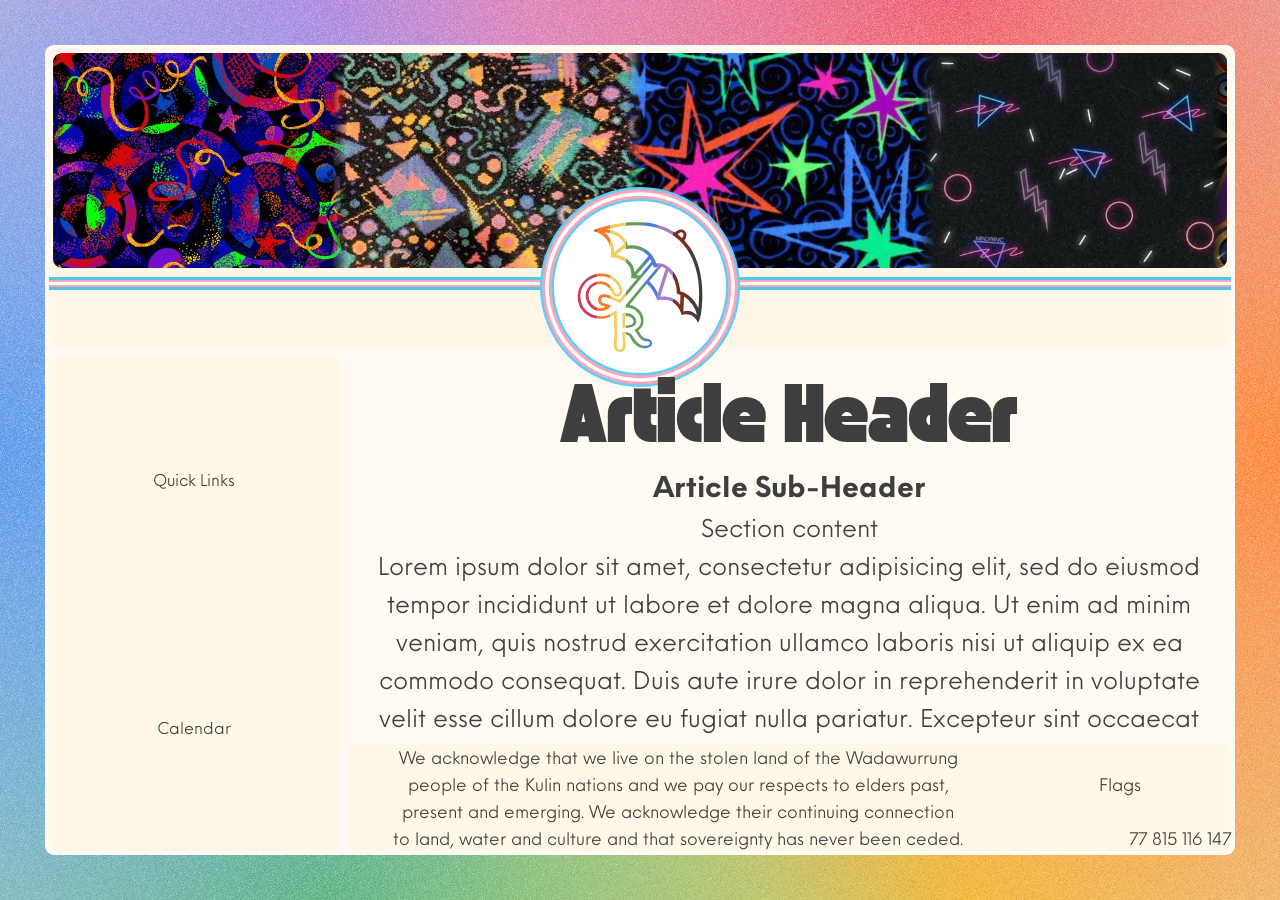
==== index.html @ 1bb0e00c "Initial header logo work" ====
<!DOCTYPE html>
<html lang="en-AU">
  <head>
  <meta name="viewport" content="width=device-width, initial-scale=1">
  <meta http-equiv="content-type" content="text/html; charset=utf-8">
  <!-- <meta name="google-site-verification" content=""/> -->
  <meta property="og:locale" content="en_AU">
  <meta name="referrer" content="origin-when-crossorigin">
  <meta name="format-detection" content="telephone=no">
  <title>Geelong Rainbow Inc.</title>
  <meta property="og:site_name" content="Geelong Rainbow Inc.">
  <meta property="author" content="Geelong Rainbow Inc.">
  <meta name="description" content="A non-profit G21 LGBTQ+ community">
  <meta property="og:description" content="A non-profit G21 LGBTQ+ community">
  <meta property="designer" content="Circe, Kaye">
  <!-- <base href="https://geelongrainbow.org.au/" target="_blank"> -->
  <meta property="og:url" content="https://geelongrainbow.org.au">
  <link rel="canonical" href="https://geelongrainbow.org.au">
  <link rel="alternate" href="https://geelongrainbow.org.au/feed.rss" type="text/xml" title="Geelong Rainbow Inc.">
  <link rel="search" href="https://geelongrainbow.org.au/search">
  <link rel="me" href="mailto:hello@geelongrainbow.org.au">
  <meta property="og:image" content="GR_Logo-512px.png">
  <meta property="og:image:type" content="image/png">
  <meta property="og:image:width" content="512">
  <meta property="og:image:height" content="512">
  <meta property="og:image:alt" content="An outline of an open umbrella angled up-right, consisting of eight equal-width Progress Pride stripes (left to right: red, orange, yellow, green, blue, purple, brown, black.) The umbrella's handle forms &quot;G&quot; and &quot;R&quot;. Enveloping the umbrella are five equal-width concentric circles in Transgender Pride colours on white (outer to inner: light blue, pink, white, pink, light blue.)">
  <link rel="icon" href="GR_Icon-032,016px.ico" sizes="any">
  <link rel="apple-touch-icon" href="GR_Logo-180px.png">
  <link rel="manifest" href="manifest.webmanifest">
  <meta name="color-scheme" content="light dark">
  <meta name="theme-color" media="(prefers-color-scheme: light)" content="oklch(0.9889705061005561 0.011379634175108129 84.5777707769949)"> <!-- #fffbf3, rgb(255,251,243) -->
  <meta name="theme-color" media="(prefers-color-scheme: dark)" content="oklch(0.36483800712846853 0.0013678040297622838 17.219942098963315)"> <!-- #3f3e3e, rgb(63,62,62) -->
  <meta http-equiv="Cache-Control" content="no-cache, no-store, must-revalidate"/>
  <meta http-equiv="Pragma" content="no-cache"/>
  <meta http-equiv="Expires" content="0"/>
  </head>
  <link rel="stylesheet" href="style.css?v=1">
  <script src="script.js" defer></script>
<body>
  <header>
    <div class="Carousel">
      <div class="Carousel_Inline">
        <img src="Photo_8.jpg" alt="Photo 8"> <!-- for margin blend  -->
        <img src="Photo_1.jpg" alt="Photo 1"> <!-- loop start  -->
        <img src="Photo_2.jpg" alt="Photo 2">
        <img src="Photo_3.jpg" alt="Photo 3">
        <img src="Photo_4.jpg" alt="Photo 4">
        <img src="Photo_5.jpg" alt="Photo 5">
        <img src="Photo_6.jpg" alt="Photo 6">
        <img src="Photo_7.jpg" alt="Photo 7">
        <img src="Photo_8.jpg" alt="Photo 8">
        <img src="Photo_1.jpg" alt="Photo 1">
        <img src="Photo_2.jpg" alt="Photo 2">
        <img src="Photo_3.jpg" alt="Photo 3">
        <img src="Photo_4.jpg" alt="Photo 4"> <!-- loop end  -->
        <img src="Photo_5.jpg" alt="Photo 5"> <!-- for margin blend  -->
      </div>
    </div>
    <div class="Navigation">
      <div class="GR_Logo"></div>
      Navigation
    </div>
  </header>
  <div class="Sidebar">
    <div class="Quick-Links">Quick Links</div>
    <div class="Calendar">Calendar</div>
  </div>
  <main>
    <article>
      <hgroup>
        <h2>Article Header</h2>
        <h3>Article Sub-Header</h3>
      </hgroup>
      <section>
        <p>Section content</p>
        <p>Lorem ipsum dolor sit amet, consectetur adipisicing elit, sed do eiusmod tempor incididunt ut labore et dolore magna aliqua. Ut enim ad minim veniam, quis nostrud exercitation ullamco laboris nisi ut aliquip ex ea commodo consequat. Duis aute irure dolor in reprehenderit in voluptate velit esse cillum dolore eu fugiat nulla pariatur. Excepteur sint occaecat cupidatat non proident, sunt in culpa qui officia deserunt mollit anim id est laborum.</p>
        <aside>
          <p>Content that is indirectly related to the previous section (optional)</p>
        </aside>
      </section>
      <section>
        <a href="index.html">Link</a>
        <p>Lorem ipsum dolor sit amet, consectetur adipisicing elit, sed do eiusmod tempor incididunt ut labore et dolore magna aliqua. Ut enim ad minim veniam, quis nostrud exercitation ullamco laboris nisi ut aliquip ex ea commodo consequat. Duis aute irure dolor in reprehenderit in voluptate velit esse cillum dolore eu fugiat nulla pariatur. Excepteur sint occaecat cupidatat non proident, sunt in culpa qui officia deserunt mollit anim id est laborum.</p>
        <aside>
          <p>Content that is indirectly related to the previous section (optional)</p>
        </aside>
      </section>
      <section>
        <p>Section content</p>
        <p>Lorem ipsum dolor sit amet, consectetur adipisicing elit, sed do eiusmod tempor incididunt ut labore et dolore magna aliqua. Ut enim ad minim veniam, quis nostrud exercitation ullamco laboris nisi ut aliquip ex ea commodo consequat. Duis aute irure dolor in reprehenderit in voluptate velit esse cillum dolore eu fugiat nulla pariatur. Excepteur sint occaecat cupidatat non proident, sunt in culpa qui officia deserunt mollit anim id est laborum.</p>
        <aside>
          <p>Content that is indirectly related to the previous section (optional)</p>
        </aside>
      </section>
      <section>
        <p>Section content</p>
        <p>Lorem ipsum dolor sit amet, consectetur adipisicing elit, sed do eiusmod tempor incididunt ut labore et dolore magna aliqua. Ut enim ad minim veniam, quis nostrud exercitation ullamco laboris nisi ut aliquip ex ea commodo consequat. Duis aute irure dolor in reprehenderit in voluptate velit esse cillum dolore eu fugiat nulla pariatur. Excepteur sint occaecat cupidatat non proident, sunt in culpa qui officia deserunt mollit anim id est laborum.</p>
        <aside>
          <p>Content that is indirectly related to the previous section (optional)</p>
        </aside>
      </section>
      <section>
        <p>Section content</p>
        <p>Lorem ipsum dolor sit amet, consectetur adipisicing elit, sed do eiusmod tempor incididunt ut labore et dolore magna aliqua. Ut enim ad minim veniam, quis nostrud exercitation ullamco laboris nisi ut aliquip ex ea commodo consequat. Duis aute irure dolor in reprehenderit in voluptate velit esse cillum dolore eu fugiat nulla pariatur. Excepteur sint occaecat cupidatat non proident, sunt in culpa qui officia deserunt mollit anim id est laborum.</p>
        <aside>
          <p>Content that is indirectly related to the previous section (optional)</p>
        </aside>
      </section>
    </article>
  </main>
  <footer>
    <div class="Acknowledgement_of_Country"></div>
    <div class="Flags">Flags</div>
    <div class="ABN"></div>
  </footer>
</body>
---- style.css ----
@layer reset,assets,theme,layout;/* defines the priority of each cascade layer */
@layer reset {/* value initialisation */
  *::before,
  *,
  *::after {
    box-sizing: border-box;/* width and height values apply to the content, padding, and border of an element */
    margin: 0;/* remove default margins */
    padding: 0;/* remove default padding */
  }
  html {
    color-scheme: light dark;/* tells the browser our website supports both light and dark mode */
    -webkit-font-smoothing: antialiased;/* disable sub-pixel font anti-aliasing on MacOS, prevents unspecified thickness */
    -webkit-text-size-adjust: none;/* disable automatically resizing text on phones, that's our choice! */
    text-size-adjust: none;/* as above */
    hanging-punctuation: first allow-end last;/* as read. not widely supported, use `text-indent` inside negated `@supports` rule */
  }
  h1,
  h2,
  h3,
  h4,
  h5,
  h6,
  p {
    text-wrap: balance;/* have text wrap in a way that best balances the number of characters on each line */
  }
  p {
    text-wrap: pretty;/* if supported, use a stronger algorithm that prevents paragraph orphans */
  }
  @media (prefers-reduced-motion: no-preference) {/* if reduced motion is disabled: */
    html {
      interpolate-size: allow-keywords;/* allow animating with keywords (e.g. `auto`, `min-content`) */
    }
  }
  @media (prefers-reduced-motion) {/* if reduced motion is enabled: */
    *::before,
    *,
    *::after {
      animation-duration: 0s !important;/* force all keyframe durations to be empty */
      transition: none !important;/* disable transition animations */
      scroll-behavior: auto !important;/* disable scroll animations */
    }
  }
}
@layer assets {/* typefaces, variables, media */
 /* typefaces: fallbacks are designed to imitate size and shape of fonts before they are loaded */
  @font-face {/* default (regular) */
    font-family: "Neue Einstellung";
    src: url("NeueEinstellung-Normal.woff2") format("woff2");
    font-display: swap;
  }
  @font-face {/* default (bold) */
    font-family: "Neue Einstellung";
    src: url("NeueEinstellung-Bold.woff2") format("woff2");
    font-weight: bold;
    font-display: swap;
  }
  @font-face {/* default (fallback) */
    font-family: "Neue Einstellung Fallback";
    size-adjust: 109%;
    ascent-override: 118%;
  }
  @font-face {/* header */
    font-family: "TAN St. Canard";
    src: url("TANStCanard-Display.woff2") format("woff2");
    font-weight: 900;
    font-display: swap;
  }
  @font-face {/* header (fallback) */
    font-family: "TAN St. Canard Fallback";
    size-adjust: 105%;
    ascent-override: 94%;
  }
  @font-face {/* event header */
    font-family: "Negrita Pro";
    src: url("Negrita-Pro.woff2") format("woff2");
    font-display: swap;
  }
  @font-face {/* event header (fallback) */
    font-family: "Negrita Pro Fallback";
    size-adjust: 79%;
  }
 /* variables */
  :root {
   /* sizes */
    --Font_Height: 1.5rem;/* this needs to be configurable in an accessibility menu */
    --Font_Ratio: pow(2,1/4);/* 1.18920711500272... */
    --XSmall_Font_Height: calc(pow(var(--Font_Ratio), -2) * var(--Font_Height));/* 16.9705627484771px; 1.06066017177982rem; */
    --Small_Font_Height: calc(pow(var(--Font_Ratio), -1) * var(--Font_Height));/*  20.1815139660891px; 1.26134462288057rem; */
    --Medium_Font_Height: var(--Font_Height);/*                                    24px;               1.5rem;              */
    --H6_Font_Height: calc(pow(var(--Font_Ratio), 1) * var(--Font_Height));/*      28.5409707600653px; 1.78381067250408rem; */
    --H5_Font_Height: calc(pow(var(--Font_Ratio), 2) * var(--Font_Height));/*      33.9411254969543px; 2.12132034355964rem; */
    --H4_Font_Height: calc(pow(var(--Font_Ratio), 3) * var(--Font_Height));/*      40.3630279321783px; 2.52268924576114rem; */
    --H3_Font_Height: calc(pow(var(--Font_Ratio), 4) * var(--Font_Height));/*      48px;               3rem;                */
    --H2_Font_Height: calc(pow(var(--Font_Ratio), 5) * var(--Font_Height));/*      57.0819415201306px; 3.56762134500816rem; */
    --H1_Font_Height: calc(pow(var(--Font_Ratio), 6) * var(--Font_Height));/*      67.8822509939085px; 4.24264068711928rem; */
    --Body_Border_Width: 5vmin;/* the default width of the rainbow border */
    --Body_Border_Radius: 1vmin;/* the size of the rounded corners on main parents */
    --Content_Margin: .25rem;/* the distance between main parents */
    --Carousel_Image_Width: 25cqi;/* how much of the carousel width each image uses */
    --Carousel_Image_Blend_Width: 5;/* horizontal blend width */
    --Carousel_Image_Count: 8;/* how many images are in the carousel */
    --Carousel_Image_Duration: 7.5s;/* how long each carousel image is shown */
    --Running_Marginal_Border_Width: 13.954px;/* should match the stroke width of the outermost trans flag circle on the GR logo */
   /* text: reusable strings only */
    --Entity: "Geelong Rainbow Inc.";
    --ABN: "77 815 116 147";
    --Group_Name: "Geelong Rainbow";
    --Acknowledgement_of_Country: "We acknowledge that we live on the stolen land of the Wadawurrung people of the Kulin nations and we pay our respects to elders past, present and emerging. We acknowledge their continuing connection to land, water and culture and that sovereignty has never been ceded.";
   /* images: text after slash character is interpretted as alternative text */
    --GR_Logo: url("GR_Logo.svg") / var(--Group_Name);
    --GR_Sunrise_Logo: url("GR_Sunrise_Logo.svg") / var(--Group_Name);
    --GR_Icon: url("GR_Icon.svg") / var(--Group_Name);
    --GR_Festival_Logo: url("GR_Festival_Logo.svg") / var(--Group_Name)" Festival";
    --Aboriginal_Flag: url("Aboriginal_Flag.svg") / "Aboriginal Flag";
    --Torres_Strait_Islander_Flag: url("Torres_Strait_Islander_Flag.svg") / "Torres Strait Islander Flag";
    --CoGG_Logo: url("CoGG_Logo.svg") / "City of Greater Geelong";
    --Vic_Gov_Logo: url("Vic_Gov_Logo.svg") / "Victoria State Government";/* Embedded CSS for light/dark mode fill */
    --Instagram_Logo: url("Instagram_Logo.svg") / var(--Group_Name) " Instagram Page";
    --Facebook_Logo: url("Facebook_Logo.svg") / var(--Group_Name) " Facebook Page";
    --Messenger_Logo: url("Messenger_Logo.svg") / var(--Group_Name) " Messenger Contact";
    --Pride_Progress_Default_Cursor: url("Pride_Progress_Default_Cursor.svg");
    --Pride_Progress_Pointer_Cursor: url("Pride_Progress_Pointer_Cursor.svg");
   /* colours: oklch(brightness(0-1) saturation(0-0.37) hue(0-180) / alpha(0-100%)) */
   /* document colours */
    --Off-White: oklch(0.9889705061005561 0.011379634175108129 84.5777707769949);/*                 #fffbf3; rgb(255,251,243); */
    --Neutral_Grey: oklch(0.5 0 0);/*                                                               #636363; rgb(99,99,99);    */
    --Easy-On-The-Eyes_Black: oklch(0.17644019179778966 0.012395924974050192 226.09244034496973);/* #0b1215; rgb(11,18,21);    */
   /* base rainbow palette */
    --Rose: oklch(0.5882089242909252 0.21125331769526942 14.092925606645451);/*                     #dd2a55; rgb(221,42,85);   */
    --Tangerine: oklch(0.7145689691313319 0.175581688521099 49.11072256569463);/*                   #f77b28; rgb(247,123,40);  */
    --Sunshine: oklch(0.8653074278560848 0.1497592435129982 90.57949800609094);/*                   #f8ce4d; rgb(248,206,77);  */
    --Grass: oklch(0.6323845681163087 0.13573679123111135 145.4502619167156);/*                     #4d9f54; rgb(77,159,84);   */
    --Sky: oklch(0.6041204452605085 0.153540608312167 256.4544847077277);/*                         #3d81db; rgb(61,129,219);  */
    --Lavender: oklch(0.6648274812493339 0.1308345231366333 313.44398556773535);/*                  #b07acc; rgb(176,122,204); */
   /* additional colours */
    --Lagoon: oklch(0.7760964756100834 0.11146157299240993 218.66753479225045);/*                   #54c7e6; rgb(84,199,230);  */
    --Carnation: oklch(0.813280072225418 0.07913434229338959 4.960306086162063);/*                  #efadbb; rgb(239,173,187); */
    --Quartz: oklch(0.9802682745556885 0.022320705660403263 87.1491756931726);/*                    #fff8e8; rgb(255,248,232); */
    --Coal: oklch(0.36483800712846853 0.0013678040297622838 17.219942098963315);/*                  #3f3e3e; rgb(63,62,62);    */
    --Earth: oklch(0.475285702751123 0.03134421230298802 44.435245914265465);/*                     #6c574e; rgb(108,87,78);   */
    --Clay: oklch(0.4894096212898493 0.0870247603918415 22.627866185563676);/*                      #8b4b49; rgb(139,75,73);   */
   /* gradient backgrounds */
    --Grainy_Rainbow_Background:
      url("Grainy_Filter.svg"),
      radial-gradient(circle at 0% 50%,
      var(--Sky) 0%, transparent 50%),
      radial-gradient(circle at 100% 50%,
      var(--Tangerine) 0%, transparent 50%),
      radial-gradient(circle at 75% 0%,
      var(--Rose) 0%, transparent 50%),
      radial-gradient(circle at 25% 100%,
      var(--Grass) 0%, transparent 50%),
      radial-gradient(circle at 25% 0%,
      var(--Lavender) 0%, transparent 50%),
      radial-gradient(circle at 75% 100%,
      var(--Sunshine) 0%, transparent 50%);
    --Rainbow_Soft:
      var(--Rose) 0%,
      var(--Tangerine) calc(100% / 7 * 1),
      var(--Sunshine) calc(100% / 7 * 2),
      var(--Grass) calc(100% / 7 * 3),
      var(--Sky) calc(100% / 7 * 4),
      var(--Lavender) calc(100% / 7 * 5),
      var(--Clay) calc(100% / 7 * 6),
      var(--Coal) 100%;
    --Gradient_Rainbow_Soft_Horizontal: linear-gradient(
      90deg,
      var(--Rainbow_Soft)
    );
    --Gradient_Rainbow_Soft_Vertical: linear-gradient(
      0deg,
      var(--Rainbow_Soft)
    );
    --Rainbow_Hard:
      var(--Rose) calc(100% / 8),
      var(--Tangerine) 0 calc(100% / 8 * 2),
      var(--Sunshine) 0 calc(100% / 8 * 3),
      var(--Grass) 0 calc(100% / 8 * 4),
      var(--Sky) 0 calc(100% / 8 * 5),
      var(--Lavender) 0 calc(100% / 8 * 6),
      var(--Clay) 0 calc(100% / 8 * 7),
      var(--Coal) 0;
    --Gradient_Rainbow_Hard_Horizontal: linear-gradient(
      90deg,
      var(--Rainbow_Hard)
    );
    --Gradient_Rainbow_Hard_Vertical: linear-gradient(
      0deg,
      var(--Rainbow_Hard)
    );
    --Trans_Flag_Soft:
      var(--Lagoon) 0%,
      var(--Carnation) calc(100% / 4 * 1),
      var(--Quartz) calc(100% / 4 * 2),
      var(--Carnation) calc(100% / 4 * 3),
      var(--Lagoon) 100%;
    --Gradient_Trans_Flag_Soft_Horizontal: linear-gradient(
      to right,
      var(--Trans_Flag_Soft)
    );
    --Gradient_Trans_Flag_Soft_Vertical: linear-gradient(
      to bottom,
      var(--Trans_Flag_Soft)
    );
    --Trans_Flag_Hard:
      var(--Lagoon) calc(100% / 5),
      var(--Carnation) 0 calc(100% / 5 * 2),
      var(--Quartz) 0 calc(100% / 5 * 3),
      var(--Carnation) 0 calc(100% / 5 * 4),
      var(--Lagoon) 0;
    --Gradient_Trans_Flag_Hard_Horizontal: linear-gradient(
      90deg,
      var(--Trans_Flag_Hard)
    );
    --Gradient_Trans_Flag_Hard_Vertical: linear-gradient(
      0deg,
      var(--Trans_Flag_Hard)
    );
    --Carousel_Image_Blend_Mask: linear-gradient(
      to right,
      #0000 0%,
      #000 calc(var(--Carousel_Image_Blend_Width) * 1%) calc(100% - var(--Carousel_Image_Blend_Width) * 1%),/* 5% 95% */
      #0000 100%
    );
  }
}
@layer theme {
 /* common theme defines */
 /* cursors have embedded CSS to style border for light/dark mode */
  * {
    cursor: url("Pride_Progress_Default_Cursor.svg") 0 0, default;/* default cursor */
  }
  a {
    cursor: url("Pride_Progress_Pointer_Cursor.svg") 13 0, pointer;/* link hover cursor */
  }
  a:visited {
    color: var(--Lavender);/* visited link colour */
  }
  html {
    background: var(--Grainy_Rainbow_Background);/* mesh-gradient rainbow spiral background */
    background-blend-mode: luminosity, normal, normal, normal, normal, normal, normal;/* set grainy texture SVG layer to only affect brightness of other layers */
    min-height: 100vh;/* ensure background fills entire viewport */
    font-family: "Neue Einstellung", "Neue Einstellung Fallback";
  }
 /* typeface family, size assignments */
  h1,
  h2 {
    font-family: "TAN St. Canard", "TAN St. Canard Fallback";
  }
  header {
    font-size: var(--H6_Font_Height);
  }
  main {
    font-size: var(--Medium_Font_Height);
  }
  h1 {
    font-size: var(--H1_Font_Height);
  }
  h2 {
    font-size: var(--H2_Font_Height);
  }
  aside,
  footer {
    font-size: var(--XSmall_Font_Height);
  }
 /* class content insertion */
  .Entity::before {
    content: var(--Entity);
  }
  .ABN::before {
    content: var(--ABN);
  }
  .Group_Name::before {
    content: var(--Group_Name);
  }
  .Acknowledgement_of_Country {
    text-wrap: balance;
  }
  .Acknowledgement_of_Country::after {
    content: var(--Acknowledgement_of_Country);
  }
  .GR_Logo {
    content: var(--GR_Logo);
  }
  .Aboriginal_Flag {
    content: var(--Aboriginal_Flag);
  }
  .Torres_Strait_Islander_Flag {
    content: var(--Torres_Strait_Islander_Flag);
  }
  @media (prefers-color-scheme: light) {/* light colour theme */
    @supports (scrollbar-color: auto) {
      * {
        scrollbar-color: color-mix(in oklch, var(--Coal) 70%, var(--Off-White)) var(--Off-White);/* uses color-mix to simulate otherwise unsupported opacity value */
      }
    }
    @supports selector(::-webkit-scrollbar) {
      *::-webkit-scrollbar-thumb {
        background: color-mix(in oklch, var(--Coal) 70%, var(--Off-White));/* as above. fallback scrollbar theming */
      }
      *::-webkit-scrollbar-track {
        background: var(--Off-White);
      }
    }
    body {
      color: var(--Coal);
      background: var(--Off-White);
    }
    header,
    .Sidebar,
    footer {
      background: var(--Quartz);
    }
    a:link {
      color: var(--Sky);
    }
  }
  @media (prefers-color-scheme: dark) {/* dark colour theme: should be mirror of light colour theme with unique values */
    @supports (scrollbar-color: auto) {
      * {
        scrollbar-color: color-mix(in oklch, var(--Off-White) 70%, var(--Coal)) var(--Coal);
      }
    }
    @supports selector(::-webkit-scrollbar) {
      *::-webkit-scrollbar-thumb {
        background: color-mix(in oklch, var(--Off-White) 70%, var(--Coal));
      }
      *::-webkit-scrollbar-track {
        background: var(--Coal);
      }
    }
    body {
      color: var(--Off-White);
      background: var(--Coal);
    }
    header,
    .Sidebar,
    footer {
      background: var(--Clay);
    }
    a:link {
      color: var(--Lagoon);
    }
  }
  @media (prefers-contrast: more) {/* high contrast scheme colours */
   /* add high contrast color overrides here */
  }
  @media (prefers-contrast: less) {/* low contrast scheme colours: should be mirror of high contrast scheme with unique values */
   /* add low contrast color overrides here */
  }
}
@layer layout {/* element arrangment */
  html {
    min-height: 100vh;
  }
  body {
    height: calc(100vh - (var(--Body_Border_Width) * 2));/* allow for the rainbow border to display on the bottom of the page (needs rework to allow body to be taller than 100vh) */
    margin: 
      max(env(safe-area-inset-top), var(--Body_Border_Width))
      max(env(safe-area-inset-right), var(--Body_Border_Width))
      max(env(safe-area-inset-bottom), var(--Body_Border_Width))
      max(env(safe-area-inset-left), var(--Body_Border_Width));/* set each rainbow border width to the largest value between `Body_Border_Width` and the device's `safe-area-inset` (notch clearance) */
    border-radius: var(--Body_Border_Radius);
    display: grid;
    grid-template:/* heights: */
      "Header  Header" 3fr/* 30% */
      "Sidebar Main"   6fr/* 60% */
      "Sidebar Footer" 1fr/* 10% */
      /          1fr 3fr;
      /* widths: 25% 75% */
  }
 /* common styling */
  header,
  .Carousel,
  .Sidebar,
  main,
  footer {
    border-radius: var(--Body_Border_Radius);
    margin: var(--Content_Margin);
  }
  header {
    grid-area: Header;
    display: grid;
    grid-template:/* heights: */
      "Carousel"   3fr/* 75% */
      "Navigation" 1fr/* 25% */
      /          1fr;
      /* widths: 100% */
  }
  .Sidebar {
    grid-area: Sidebar;
    display: grid;
    grid-template:/* heights: */
      "Quick-Links" 1fr/* 50% */
      "Calendar"    1fr/* 50% */
      /           1fr;
      /* widths:  100% */
  }
  main {
    grid-area: Main;
    inset: var(--Body_Border_Width);
    container-type: inline-size;
    border-radius: var(--Body_Border_Radius);
    padding: calc(var(--Body_Border_Width) / 2);
    text-align: center;
    text-wrap: balance;
    overflow-y: scroll;
    @container (width < 90ch) {/* if less than 90 characters can be displayed along the width: */
     /* mobile layout goes here */
    }
  }
  footer {
    grid-area: Footer;
    display: grid;
    grid-template:/* heights: */
      "Acknowledgement_of_Country Flags" 3fr/* 75% */
      "Acknowledgement_of_Country ABN"   1fr/* 25% */
      /                            3fr 1fr;
      /* widths:                   75% 25% */
  }
 /* section content horizontal centring */
  .Carousel,
  .Navigation,
  .Quick-Links,
  .Calendar,
  .Acknowledgement_of_Country,
  .Flags {
    align-self: center;
    text-align: center;
  }
  @keyframes Carousel_Inline_Scroll {
    from {
      transform: translateX(
        calc(
          var(--Carousel_Image_Width)/* 25cqi */
          * -1/*                        25cqi * -1 = -25cqi */
        )
      );
    }
    to {
      transform: translateX(
        calc(
          (
            var(--Carousel_Image_Count)/* 8 */
            + 1/*                         9 */
          )
          * var(--Carousel_Image_Width)/* 9 * 25cqi */
          * -1/*                          225cqi * -1 = -225cqi */
        )
      );
    }
  }
  .Carousel {
    grid-area: Carousel;
    overflow-x: hidden;/* hide carousel images outside carousel bounds */
    container-type: inline-size;
  }
  .Carousel_Inline {
    display: flex;/* use flexbox for horizontal scrolling */
    transform: translateX(
      calc(
        var(--Carousel_Image_Width)
        * -1
      )
    );
    animation: calc(
      var(--Carousel_Image_Count)/*      8 */
      * var(--Carousel_Image_Duration)/* 8 * 7.5s = 60s */
    ) linear 0s infinite normal both running Carousel_Inline_Scroll;/* loop carousel by set duration per photo infinitely, allow pausing when needed for accessibility */
    background-color: #f0f;
  }
  .Navigation {
    grid-area: Navigation;
    border-image:
      var(--Gradient_Trans_Flag_Hard_Vertical)
      100% 0 0 0 //* divide border such that only top section is used for the border image */
      var(--Running_Marginal_Border_Width) 0 0 0 //* set top section width to running marginal border width */
      calc(var(--Running_Marginal_Border_Width) / 2) 0 0 0;/* outset the border by half the running marginal border width */
    border-style: solid;
    position: relative;
    isolation: isolate;/* required to ensure `border-image` renders over carousel images */
  }
  .GR_Logo {
    width: 200px;
    aspect-ratio: 1;
    position: absolute;
    place-self: start center;
    inset: 0 50%;
    transform: translateY(-50%);
  }
  .Quick-Links {
    grid-area: Quick-Links;
  }
  .Calendar {
    grid-area: Calendar;
  }
  .Acknowledgement_of_Country {
    grid-area: Acknowledgement_of_Country;
  }
  .Flags {
    grid-area: Flags;
  }
  .ABN {
    grid-area: ABN;
    align-self: end;/* align to bottom of area */
    justify-self: end;/* align to right of area */
  }
  .Carousel_Inline > img {
    flex: 0 0 auto;/* don't shrink or grow images, maintain explicit width */
    aspect-ratio: 3 / 2;/* images maintain typical photo aspect ratio */
    object-fit: cover;/* crop images to best fit dimensions */
    mask-image: var(--Carousel_Image_Blend_Mask);/* apply an opacity gradient to the left and right edge */
    margin: 0 calc(
      var(--Carousel_Image_Blend_Width)/* 5... */
      / -100/*                           -5%... */
      * var(--Carousel_Image_Width)/*    -5% of 25cqi = -1.25cqi */
    );/* overlap carousel images by blend width */
    width: calc(
      var(--Carousel_Image_Width)/*         25cqi... */
      + var(--Carousel_Image_Blend_Width)/* 25cqi + 5... */
      / 50/*                                25cqi + 10%... */
      * var(--Carousel_Image_Width)/*       25cqi + 10% of 25cqi = 27.5cqi */
    );/* increase carousel image width by double blend width to fit quarter of carousel */
  }
}
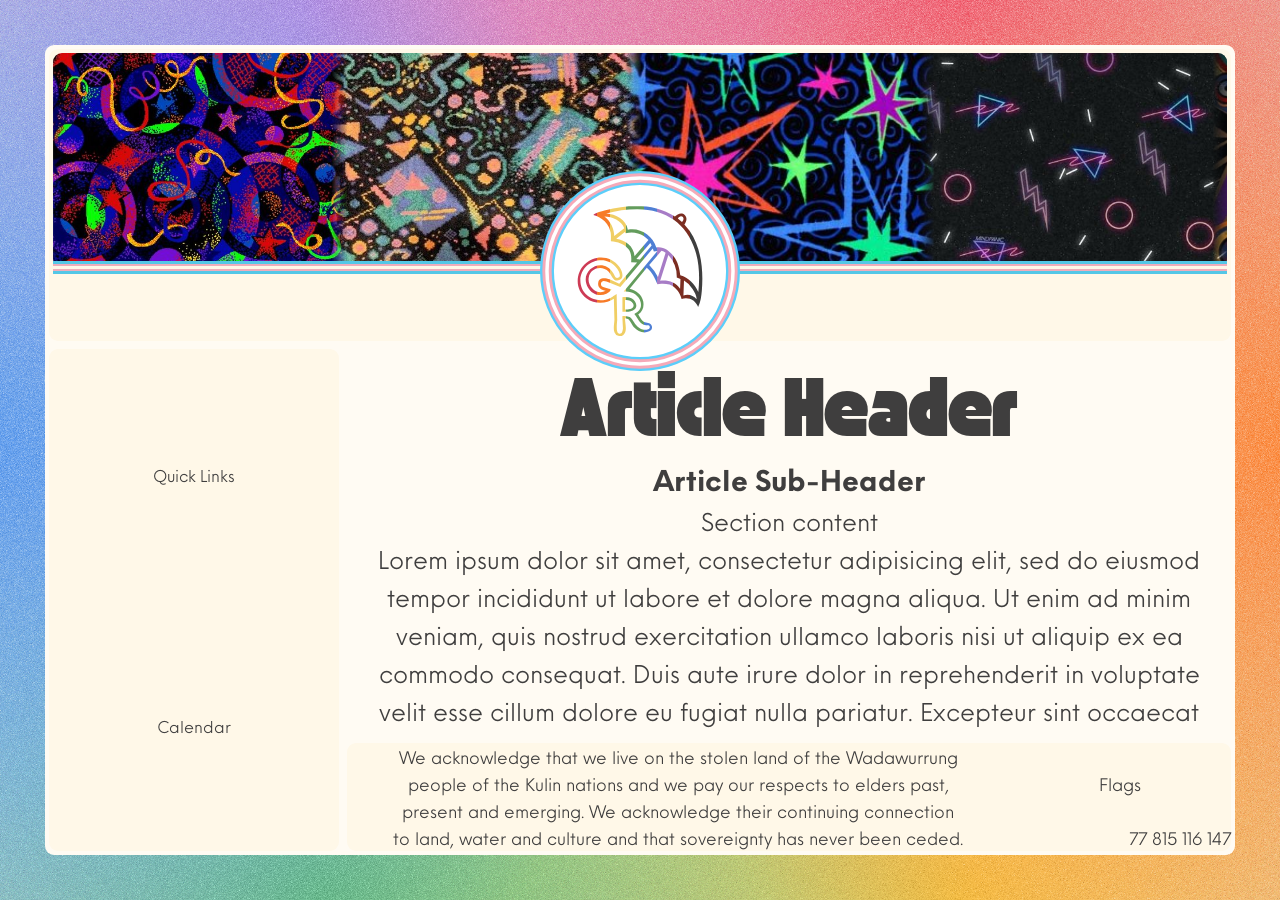
==== commit 7c7aa862: "Commenting" ====
--- a/index.html
+++ b/index.html
@@ -1,40 +1,41 @@
 <!DOCTYPE html>
-<html lang="en-AU">
+<html lang="en-AU"><!-- set website's language to Australian -->
   <head>
-  <meta name="viewport" content="width=device-width, initial-scale=1">
+  <meta name="viewport" content="width=device-width, initial-scale=1"><!-- specify device-width to viewport width -->
   <meta http-equiv="content-type" content="text/html; charset=utf-8">
   <!-- <meta name="google-site-verification" content=""/> -->
-  <meta property="og:locale" content="en_AU">
+  <meta property="og:locale" content="en_AU"><!-- set website's locale to Australian -->
   <meta name="referrer" content="origin-when-crossorigin">
-  <meta name="format-detection" content="telephone=no">
-  <title>Geelong Rainbow Inc.</title>
-  <meta property="og:site_name" content="Geelong Rainbow Inc.">
-  <meta property="author" content="Geelong Rainbow Inc.">
-  <meta name="description" content="A non-profit G21 LGBTQ+ community">
-  <meta property="og:description" content="A non-profit G21 LGBTQ+ community">
-  <meta property="designer" content="Circe, Kaye">
-  <!-- <base href="https://geelongrainbow.org.au/" target="_blank"> -->
-  <meta property="og:url" content="https://geelongrainbow.org.au">
-  <link rel="canonical" href="https://geelongrainbow.org.au">
-  <link rel="alternate" href="https://geelongrainbow.org.au/feed.rss" type="text/xml" title="Geelong Rainbow Inc.">
-  <link rel="search" href="https://geelongrainbow.org.au/search">
-  <link rel="me" href="mailto:hello@geelongrainbow.org.au">
-  <meta property="og:image" content="GR_Logo-512px.png">
-  <meta property="og:image:type" content="image/png">
-  <meta property="og:image:width" content="512">
-  <meta property="og:image:height" content="512">
-  <meta property="og:image:alt" content="An outline of an open umbrella angled up-right, consisting of eight equal-width Progress Pride stripes (left to right: red, orange, yellow, green, blue, purple, brown, black.) The umbrella's handle forms &quot;G&quot; and &quot;R&quot;. Enveloping the umbrella are five equal-width concentric circles in Transgender Pride colours on white (outer to inner: light blue, pink, white, pink, light blue.)">
-  <link rel="icon" href="GR_Icon-032,016px.ico" sizes="any">
-  <link rel="apple-touch-icon" href="GR_Logo-180px.png">
-  <link rel="manifest" href="manifest.webmanifest">
-  <meta name="color-scheme" content="light dark">
-  <meta name="theme-color" media="(prefers-color-scheme: light)" content="oklch(0.9889705061005561 0.011379634175108129 84.5777707769949)"> <!-- #fffbf3, rgb(255,251,243) -->
-  <meta name="theme-color" media="(prefers-color-scheme: dark)" content="oklch(0.36483800712846853 0.0013678040297622838 17.219942098963315)"> <!-- #3f3e3e, rgb(63,62,62) -->
-  <meta http-equiv="Cache-Control" content="no-cache, no-store, must-revalidate"/>
-  <meta http-equiv="Pragma" content="no-cache"/>
-  <meta http-equiv="Expires" content="0"/>
+  <meta name="format-detection" content="telephone=no"><!-- disable automatic phone number URI link generation on phones -->
+  <title>Geelong Rainbow Inc.</title><!-- tab title -->
+  <meta property="og:site_name" content="Geelong Rainbow Inc."><!-- preview title -->
+  <meta property="author" content="Geelong Rainbow Inc."><!-- preview author? might remove -->
+  <meta name="description" content="A non-profit G21 LGBTQ+ community"><!-- preview description -->
+  <meta property="og:description" content="A non-profit G21 LGBTQ+ community"><!-- preview description -->
+  <meta property="designer" content="Circe, Kaye"><!-- website designers -->
+  <!-- <base href="https://geelongrainbow.org.au/" target="_blank"> --><!-- link reference address -->
+  <meta property="og:url" content="https://geelongrainbow.org.au"><!-- search result address -->
+  <link rel="canonical" href="https://geelongrainbow.org.au"><!-- search result address -->
+  <link rel="alternate" href="https://geelongrainbow.org.au/feed.rss" type="text/xml" title="Geelong Rainbow Inc."><!-- RSS feed address -->
+  <link rel="search" href="https://geelongrainbow.org.au/search"><!-- search address? might remove -->
+  <link rel="me" href="mailto:hello@geelongrainbow.org.au"><!-- contact address -->
+  <meta property="og:image" content="GR_Logo-512px.png"><!-- preview image -->
+  <meta property="og:image:type" content="image/png"><!-- preview image file type -->
+  <meta property="og:image:width" content="512"><!-- preview image width -->
+  <meta property="og:image:height" content="512"><!-- preview image height -->
+  <meta property="og:image:alt" content="An outline of an open umbrella angled up-right, consisting of eight equal-width Progress Pride stripes (left to right: red, orange, yellow, green, blue, purple, brown, black.) The umbrella's handle forms &quot;G&quot; and &quot;R&quot;. Enveloping the umbrella are five equal-width concentric circles in Transgender Pride colours on white (outer to inner: light blue, pink, white, pink, light blue.)"><!-- preview image description -->
+  <link rel="icon" href="GR_Icon-032,016px.ico" sizes="any"><!-- tab icon -->
+  <link rel="apple-touch-icon" href="GR_Logo-180px.png"><!-- iOS home screen icon -->
+  <link rel="manifest" href="manifest.webmanifest"><!-- contains 192px and 512px icons -->
+  <meta name="color-scheme" content="light dark"><!-- website supports both light and dark mode -->
+  <!-- theme-color defines browser's light and dark mode color when website tab is focused -->
+  <meta name="theme-color" media="(prefers-color-scheme: light)" content="oklch(0.9889705061005561 0.011379634175108129 84.5777707769949)"><!--    #fffbf3, rgb(255,251,243) -->
+  <meta name="theme-color" media="(prefers-color-scheme: dark)" content="oklch(0.36483800712846853 0.0013678040297622838 17.219942098963315)"><!-- #3f3e3e, rgb(63, 62, 62) -->
+  <meta http-equiv="Cache-Control" content="no-cache, no-store, must-revalidate"/><!-- temporary! disable cache -->
+  <meta http-equiv="Pragma" content="no-cache"/><!-- temporary! disable cache -->
+  <meta http-equiv="Expires" content="0"/><!-- temporary! disable cache -->
   </head>
-  <link rel="stylesheet" href="style.css?v=1">
+  <link rel="stylesheet" href="style.css?v=1"><!-- temporary! disable cache -->
   <script src="script.js" defer></script>
 <body>
   <header>
--- a/style.css
+++ b/style.css
@@ -8,7 +8,7 @@
     padding: 0;/* remove default padding */
   }
   html {
-    color-scheme: light dark;/* tells the browser our website supports both light and dark mode */
+    color-scheme: light dark;/* website supports both light and dark mode */
     -webkit-font-smoothing: antialiased;/* disable sub-pixel font anti-aliasing on MacOS, prevents unspecified thickness */
     -webkit-text-size-adjust: none;/* disable automatically resizing text on phones, that's our choice! */
     text-size-adjust: none;/* as above */
@@ -100,7 +100,8 @@
     --Carousel_Image_Blend_Width: 5;/* horizontal blend width */
     --Carousel_Image_Count: 8;/* how many images are in the carousel */
     --Carousel_Image_Duration: 7.5s;/* how long each carousel image is shown */
-    --Running_Marginal_Border_Width: 13.954px;/* should match the stroke width of the outermost trans flag circle on the GR logo */
+    --Logo_Size_Multiplication_Factor: 2;/*how much to multiply the logo by*/
+    --Running_Marginal_Border_Width: 6.977px;/* should match the stroke width of the outermost trans flag circle on the GR logo */
    /* text: reusable strings only */
     --Entity: "Geelong Rainbow Inc.";
     --ABN: "77 815 116 147";
@@ -123,22 +124,22 @@
    /* colours: oklch(brightness(0-1) saturation(0-0.37) hue(0-180) / alpha(0-100%)) */
    /* document colours */
     --Off-White: oklch(0.9889705061005561 0.011379634175108129 84.5777707769949);/*                 #fffbf3; rgb(255,251,243); */
-    --Neutral_Grey: oklch(0.5 0 0);/*                                                               #636363; rgb(99,99,99);    */
-    --Easy-On-The-Eyes_Black: oklch(0.17644019179778966 0.012395924974050192 226.09244034496973);/* #0b1215; rgb(11,18,21);    */
+    --Neutral_Grey: oklch(0.5 0 0);/*                                                               #636363; rgb(99, 99, 99); */
+    --Easy-On-The-Eyes_Black: oklch(0.17644019179778966 0.012395924974050192 226.09244034496973);/* #0b1215; rgb(11, 18, 21); */
    /* base rainbow palette */
-    --Rose: oklch(0.5882089242909252 0.21125331769526942 14.092925606645451);/*                     #dd2a55; rgb(221,42,85);   */
-    --Tangerine: oklch(0.7145689691313319 0.175581688521099 49.11072256569463);/*                   #f77b28; rgb(247,123,40);  */
-    --Sunshine: oklch(0.8653074278560848 0.1497592435129982 90.57949800609094);/*                   #f8ce4d; rgb(248,206,77);  */
-    --Grass: oklch(0.6323845681163087 0.13573679123111135 145.4502619167156);/*                     #4d9f54; rgb(77,159,84);   */
-    --Sky: oklch(0.6041204452605085 0.153540608312167 256.4544847077277);/*                         #3d81db; rgb(61,129,219);  */
+    --Rose: oklch(0.5882089242909252 0.21125331769526942 14.092925606645451);/*                     #dd2a55; rgb(221,42, 85); */
+    --Tangerine: oklch(0.7145689691313319 0.175581688521099 49.11072256569463);/*                   #f77b28; rgb(247,123,40); */
+    --Sunshine: oklch(0.8653074278560848 0.1497592435129982 90.57949800609094);/*                   #f8ce4d; rgb(248,206,77); */
+    --Grass: oklch(0.6323845681163087 0.13573679123111135 145.4502619167156);/*                     #4d9f54; rgb(77, 159,84); */
+    --Sky: oklch(0.6041204452605085 0.153540608312167 256.4544847077277);/*                         #3d81db; rgb(61, 129,219); */
     --Lavender: oklch(0.6648274812493339 0.1308345231366333 313.44398556773535);/*                  #b07acc; rgb(176,122,204); */
    /* additional colours */
-    --Lagoon: oklch(0.7760964756100834 0.11146157299240993 218.66753479225045);/*                   #54c7e6; rgb(84,199,230);  */
+    --Lagoon: oklch(0.7760964756100834 0.11146157299240993 218.66753479225045);/*                   #54c7e6; rgb(84, 199,230); */
     --Carnation: oklch(0.813280072225418 0.07913434229338959 4.960306086162063);/*                  #efadbb; rgb(239,173,187); */
     --Quartz: oklch(0.9802682745556885 0.022320705660403263 87.1491756931726);/*                    #fff8e8; rgb(255,248,232); */
-    --Coal: oklch(0.36483800712846853 0.0013678040297622838 17.219942098963315);/*                  #3f3e3e; rgb(63,62,62);    */
-    --Earth: oklch(0.475285702751123 0.03134421230298802 44.435245914265465);/*                     #6c574e; rgb(108,87,78);   */
-    --Clay: oklch(0.4894096212898493 0.0870247603918415 22.627866185563676);/*                      #8b4b49; rgb(139,75,73);   */
+    --Coal: oklch(0.36483800712846853 0.0013678040297622838 17.219942098963315);/*                  #3f3e3e; rgb(63, 62, 62); */
+    --Earth: oklch(0.475285702751123 0.03134421230298802 44.435245914265465);/*                     #6c574e; rgb(108,87, 78); */
+    --Clay: oklch(0.4894096212898493 0.0870247603918415 22.627866185563676);/*                      #8b4b49; rgb(139,75, 73); */
    /* gradient backgrounds */
     --Grainy_Rainbow_Background:
       url("Grainy_Filter.svg"),
@@ -282,6 +283,9 @@
   .GR_Logo {
     content: var(--GR_Logo);
   }
+  .GR_Logo::selection {
+    background-color: #0000;
+  }
   .Aboriginal_Flag {
     content: var(--Aboriginal_Flag);
   }
@@ -372,6 +376,7 @@
  /* common styling */
   header,
   .Carousel,
+  .Navigation,
   .Sidebar,
   main,
   footer {
@@ -454,6 +459,7 @@
     grid-area: Carousel;
     overflow-x: hidden;/* hide carousel images outside carousel bounds */
     container-type: inline-size;
+    margin-bottom: 0;/* remove bottom margin */
   }
   .Carousel_Inline {
     display: flex;/* use flexbox for horizontal scrolling */
@@ -471,22 +477,32 @@
   }
   .Navigation {
     grid-area: Navigation;
+    height: 100%;
     border-image:
       var(--Gradient_Trans_Flag_Hard_Vertical)
       100% 0 0 0 //* divide border such that only top section is used for the border image */
-      var(--Running_Marginal_Border_Width) 0 0 0 //* set top section width to running marginal border width */
-      calc(var(--Running_Marginal_Border_Width) / 2) 0 0 0;/* outset the border by half the running marginal border width */
+      calc(
+        var(--Running_Marginal_Border_Width)
+        * var(--Logo_Size_Multiplication_Factor)
+      ) 0 0 0 //* set top section width to running marginal border width */
+      calc(
+        var(--Running_Marginal_Border_Width)
+        * var(--Logo_Size_Multiplication_Factor)
+        / 2
+      ) 0 0 0;/* outset the border by half the running marginal border width */
     border-style: solid;
     position: relative;
     isolation: isolate;/* required to ensure `border-image` renders over carousel images */
   }
   .GR_Logo {
-    width: 200px;
-    aspect-ratio: 1;
-    position: absolute;
-    place-self: start center;
-    inset: 0 50%;
-    transform: translateY(-50%);
+    height: calc(
+      100px
+      * var(--Logo_Size_Multiplication_Factor)
+    );/*set original size multiplied by factor*/
+    position: absolute;/*position logo relative to navigation bar*/
+    place-self: start center;/*position logo to the top-middle of the navigation bar*/
+    inset: 0 50%;/*set the horizontal distance to 50% of the parent element*/
+    transform: translateY(-50%);/*move the logo upwards by half its height*/
   }
   .Quick-Links {
     grid-area: Quick-Links;
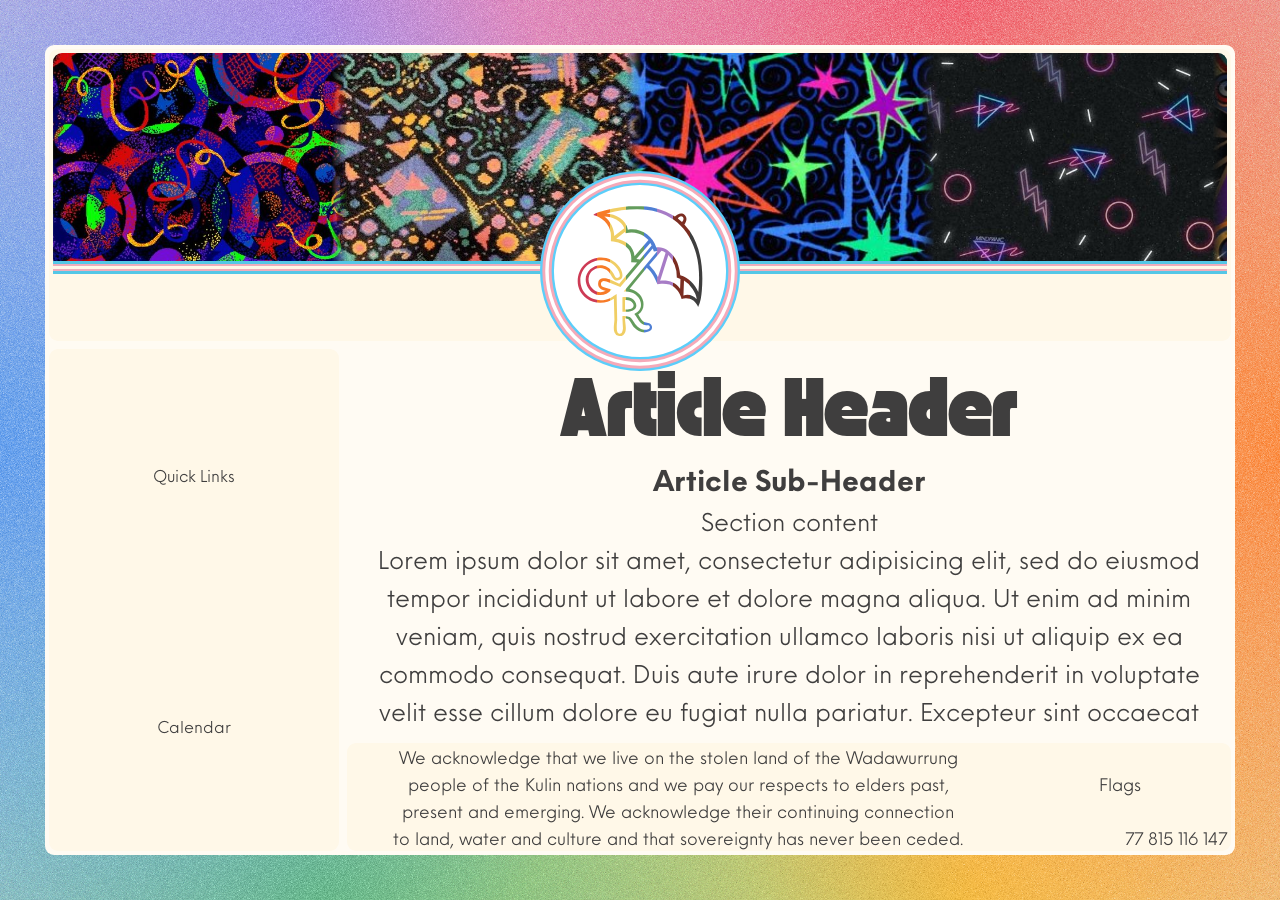
==== commit 08d6486e: "Minor changes" ====
--- a/index.html
+++ b/index.html
@@ -40,9 +40,9 @@
 <body>
   <header>
     <div class="Carousel">
-      <div class="Carousel_Inline">
-        <img src="Photo_8.jpg" alt="Photo 8"> <!-- for margin blend  -->
-        <img src="Photo_1.jpg" alt="Photo 1"> <!-- loop start  -->
+      <div class="Carousel_Inline"><!-- needed to keep children loaded during animation -->
+        <img src="Photo_8.jpg" alt="Photo 8"><!-- for margin blend  -->
+        <img src="Photo_1.jpg" alt="Photo 1"><!-- loop start  -->
         <img src="Photo_2.jpg" alt="Photo 2">
         <img src="Photo_3.jpg" alt="Photo 3">
         <img src="Photo_4.jpg" alt="Photo 4">
@@ -53,8 +53,8 @@
         <img src="Photo_1.jpg" alt="Photo 1">
         <img src="Photo_2.jpg" alt="Photo 2">
         <img src="Photo_3.jpg" alt="Photo 3">
-        <img src="Photo_4.jpg" alt="Photo 4"> <!-- loop end  -->
-        <img src="Photo_5.jpg" alt="Photo 5"> <!-- for margin blend  -->
+        <img src="Photo_4.jpg" alt="Photo 4"><!-- loop end  -->
+        <img src="Photo_5.jpg" alt="Photo 5"><!-- for margin blend  -->
       </div>
     </div>
     <div class="Navigation">
--- a/style.css
+++ b/style.css
@@ -520,6 +520,7 @@
     grid-area: ABN;
     align-self: end;/* align to bottom of area */
     justify-self: end;/* align to right of area */
+    margin-right: var(--Content_Margin);/*move leftwards by content margin*/
   }
   .Carousel_Inline > img {
     flex: 0 0 auto;/* don't shrink or grow images, maintain explicit width */
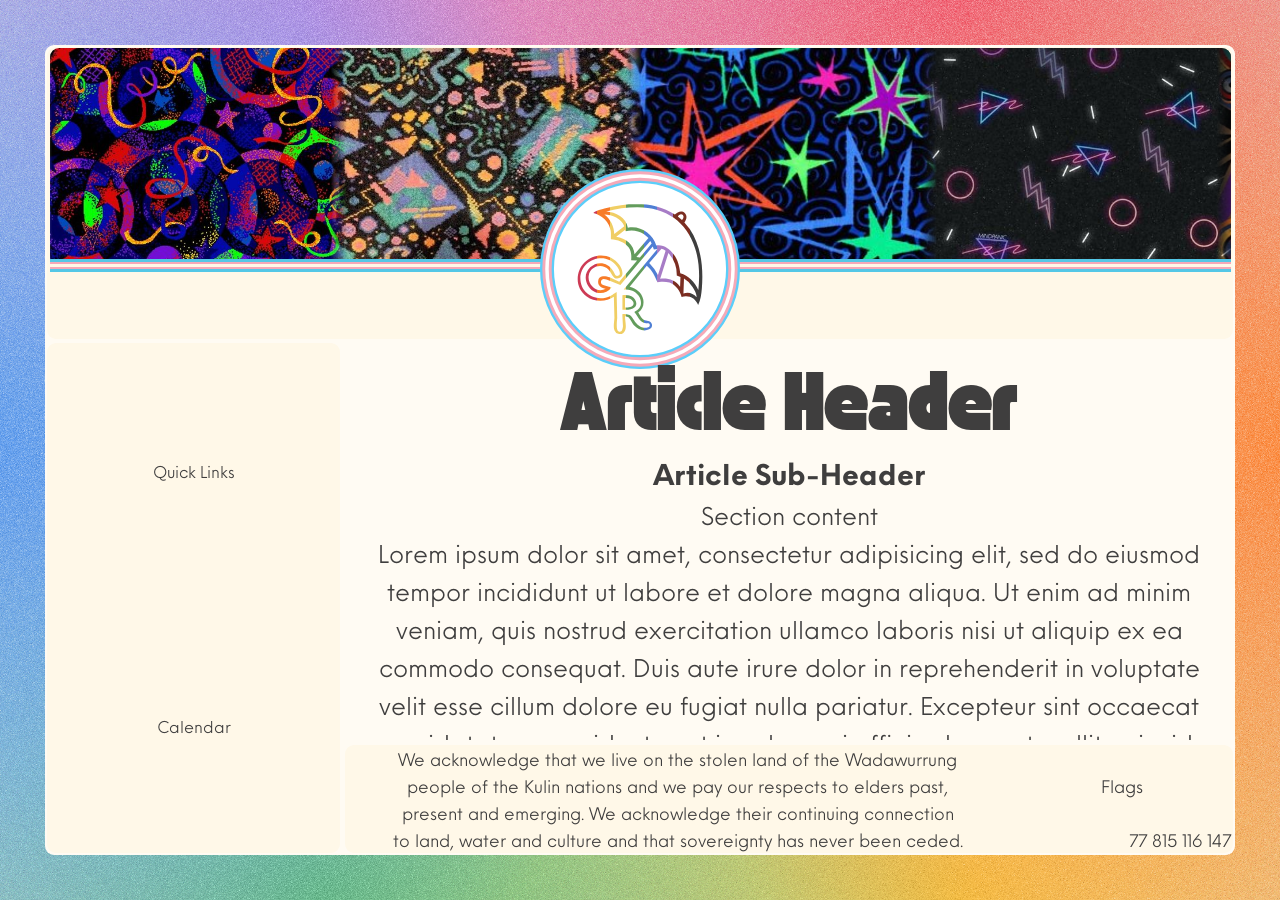
==== commit f4114963: "Small improvements" ====
--- a/index.html
+++ b/index.html
@@ -41,20 +41,20 @@
   <header>
     <div class="Carousel">
       <div class="Carousel_Inline"><!-- needed to keep children loaded during animation -->
-        <img src="Photo_8.jpg" alt="Photo 8"><!-- for margin blend  -->
-        <img src="Photo_1.jpg" alt="Photo 1"><!-- loop start  -->
-        <img src="Photo_2.jpg" alt="Photo 2">
-        <img src="Photo_3.jpg" alt="Photo 3">
-        <img src="Photo_4.jpg" alt="Photo 4">
-        <img src="Photo_5.jpg" alt="Photo 5">
-        <img src="Photo_6.jpg" alt="Photo 6">
-        <img src="Photo_7.jpg" alt="Photo 7">
-        <img src="Photo_8.jpg" alt="Photo 8">
-        <img src="Photo_1.jpg" alt="Photo 1">
-        <img src="Photo_2.jpg" alt="Photo 2">
-        <img src="Photo_3.jpg" alt="Photo 3">
-        <img src="Photo_4.jpg" alt="Photo 4"><!-- loop end  -->
-        <img src="Photo_5.jpg" alt="Photo 5"><!-- for margin blend  -->
+        <img class="Carousel_Photo" src="Photo_8.jpg" alt="Photo 8"><!-- for margin blend  -->
+        <img class="Carousel_Photo" src="Photo_1.jpg" alt="Photo 1"><!-- loop start  -->
+        <img class="Carousel_Photo" src="Photo_2.jpg" alt="Photo 2">
+        <img class="Carousel_Photo" src="Photo_3.jpg" alt="Photo 3">
+        <img class="Carousel_Photo" src="Photo_4.jpg" alt="Photo 4">
+        <img class="Carousel_Photo" src="Photo_5.jpg" alt="Photo 5">
+        <img class="Carousel_Photo" src="Photo_6.jpg" alt="Photo 6">
+        <img class="Carousel_Photo" src="Photo_7.jpg" alt="Photo 7">
+        <img class="Carousel_Photo" src="Photo_8.jpg" alt="Photo 8">
+        <img class="Carousel_Photo" src="Photo_1.jpg" alt="Photo 1">
+        <img class="Carousel_Photo" src="Photo_2.jpg" alt="Photo 2">
+        <img class="Carousel_Photo" src="Photo_3.jpg" alt="Photo 3">
+        <img class="Carousel_Photo" src="Photo_4.jpg" alt="Photo 4"><!-- loop end  -->
+        <img class="Carousel_Photo" src="Photo_5.jpg" alt="Photo 5"><!-- for margin blend  -->
       </div>
     </div>
     <div class="Navigation">
--- a/style.css
+++ b/style.css
@@ -95,7 +95,7 @@
     --H1_Font_Height: calc(pow(var(--Font_Ratio), 6) * var(--Font_Height));/*      67.8822509939085px; 4.24264068711928rem; */
     --Body_Border_Width: 5vmin;/* the default width of the rainbow border */
     --Body_Border_Radius: 1vmin;/* the size of the rounded corners on main parents */
-    --Content_Margin: .25rem;/* the distance between main parents */
+    --Content_Margin: .25vmin;/* the distance between main parents */
     --Carousel_Image_Width: 25cqi;/* how much of the carousel width each image uses */
     --Carousel_Image_Blend_Width: 5;/* horizontal blend width */
     --Carousel_Image_Count: 8;/* how many images are in the carousel */
@@ -123,23 +123,27 @@
     --Pride_Progress_Pointer_Cursor: url("Pride_Progress_Pointer_Cursor.svg");
    /* colours: oklch(brightness(0-1) saturation(0-0.37) hue(0-180) / alpha(0-100%)) */
    /* document colours */
-    --Off-White: oklch(0.9889705061005561 0.011379634175108129 84.5777707769949);/*                 #fffbf3; rgb(255,251,243); */
-    --Neutral_Grey: oklch(0.5 0 0);/*                                                               #636363; rgb(99, 99, 99); */
-    --Easy-On-The-Eyes_Black: oklch(0.17644019179778966 0.012395924974050192 226.09244034496973);/* #0b1215; rgb(11, 18, 21); */
+    --Off-White:              oklch(.9889705061005561 .011379634175108129 84.5777707769949);/*     #fffbf3, rgb(255,251,243)   */
+    --Neutral_Grey:           oklch(.5 0 0);/*                                                     #636363, rgb(99, 99, 99)    */
+    --Easy-On-The-Eyes_Black: oklch(.17644019179778966 .012395924974050192 226.09244034496973);/*  #0b1215, rgb(11, 18, 21)    */
    /* base rainbow palette */
-    --Rose: oklch(0.5882089242909252 0.21125331769526942 14.092925606645451);/*                     #dd2a55; rgb(221,42, 85); */
-    --Tangerine: oklch(0.7145689691313319 0.175581688521099 49.11072256569463);/*                   #f77b28; rgb(247,123,40); */
-    --Sunshine: oklch(0.8653074278560848 0.1497592435129982 90.57949800609094);/*                   #f8ce4d; rgb(248,206,77); */
-    --Grass: oklch(0.6323845681163087 0.13573679123111135 145.4502619167156);/*                     #4d9f54; rgb(77, 159,84); */
-    --Sky: oklch(0.6041204452605085 0.153540608312167 256.4544847077277);/*                         #3d81db; rgb(61, 129,219); */
-    --Lavender: oklch(0.6648274812493339 0.1308345231366333 313.44398556773535);/*                  #b07acc; rgb(176,122,204); */
+    --Rose:                   oklch(.5882089242909252 .21125331769526942 14.092925606645451);/*    #dd2a55, rgb(221,42, 85)    */
+    --Tangerine:              oklch(.7145689691313319 .175581688521099 49.11072256569463);/*       #f77b28, rgb(247,123,40)    */
+    --Sunshine:               oklch(.8653074278560848 .1497592435129982 90.57949800609094);/*      #f8ce4d, rgb(248,206,77)    */
+    --Grass:                  oklch(.6323845681163087 .13573679123111135 145.4502619167156);/*     #4d9f54, rgb(77, 159,84)    */
+    --Sky:                    oklch(.6041204452605085 .153540608312167 256.4544847077277);/*       #3d81db, rgb(61, 129,219)   */
+    --Lavender:               oklch(.6648274812493339 .1308345231366333 313.44398556773535);/*     #b07acc, rgb(176,122,204)   */
    /* additional colours */
-    --Lagoon: oklch(0.7760964756100834 0.11146157299240993 218.66753479225045);/*                   #54c7e6; rgb(84, 199,230); */
-    --Carnation: oklch(0.813280072225418 0.07913434229338959 4.960306086162063);/*                  #efadbb; rgb(239,173,187); */
-    --Quartz: oklch(0.9802682745556885 0.022320705660403263 87.1491756931726);/*                    #fff8e8; rgb(255,248,232); */
-    --Coal: oklch(0.36483800712846853 0.0013678040297622838 17.219942098963315);/*                  #3f3e3e; rgb(63, 62, 62); */
-    --Earth: oklch(0.475285702751123 0.03134421230298802 44.435245914265465);/*                     #6c574e; rgb(108,87, 78); */
-    --Clay: oklch(0.4894096212898493 0.0870247603918415 22.627866185563676);/*                      #8b4b49; rgb(139,75, 73); */
+    --Lagoon:                 oklch(.7760964756100834 .11146157299240993 218.66753479225045);/*    #54c7e6, rgb(84, 199,230)   */
+    --Carnation:              oklch(.813280072225418 .07913434229338959 4.960306086162063);/*      #efadbb, rgb(239,173,187)   */
+    --Quartz:                 oklch(.9802682745556885 .022320705660403263 87.1491756931726);/*     #fff8e8, rgb(255,248,232)   */
+    --Coal:                   oklch(.36483800712846853 .0013678040297622838 17.219942098963315);/* #3f3e3e, rgb(63, 62, 62)    */
+    --Earth:                  oklch(.475285702751123 .03134421230298802 44.435245914265465);/*     #6c574e, rgb(108,87, 78)    */
+    --Clay:                   oklch(.4894096212898493 .0870247603918415 22.627866185563676);/*     #8b4b49, rgb(139,75, 73)    */
+    /* GR additional logo colours (needed to make trans flag border connect seamlessly with GR logo) */
+    --Light_Blue:             oklch(.8025049396845965 .12028400550133415 226.51303199109637);/*    #5bcefa, rgb(91, 206, 250)  */
+    --Light_Pink:             oklch(.8117869439729681 .09118248975105954 6.323422650295867);/*     #f5a9b8, rgb(245, 169, 184) */
+    --White:                  oklch(1 0 0);/*                                                      #fff,    rgb(255, 255, 255) */
    /* gradient backgrounds */
     --Grainy_Rainbow_Background:
       url("Grainy_Filter.svg"),
@@ -190,11 +194,11 @@
       var(--Rainbow_Hard)
     );
     --Trans_Flag_Soft:
-      var(--Lagoon) 0%,
+      var(--Light_Blue) 0%,
       var(--Carnation) calc(100% / 4 * 1),
-      var(--Quartz) calc(100% / 4 * 2),
+      var(--White) calc(100% / 4 * 2),
       var(--Carnation) calc(100% / 4 * 3),
-      var(--Lagoon) 100%;
+      var(--Light_Blue) 100%;
     --Gradient_Trans_Flag_Soft_Horizontal: linear-gradient(
       to right,
       var(--Trans_Flag_Soft)
@@ -205,9 +209,9 @@
     );
     --Trans_Flag_Hard:
       var(--Lagoon) calc(100% / 5),
-      var(--Carnation) 0 calc(100% / 5 * 2),
+      var(--Light_Pink) 0 calc(100% / 5 * 2),
       var(--Quartz) 0 calc(100% / 5 * 3),
-      var(--Carnation) 0 calc(100% / 5 * 4),
+      var(--Light_Pink) 0 calc(100% / 5 * 4),
       var(--Lagoon) 0;
     --Gradient_Trans_Flag_Hard_Horizontal: linear-gradient(
       90deg,
@@ -283,7 +287,7 @@
   .GR_Logo {
     content: var(--GR_Logo);
   }
-  .GR_Logo::selection {
+  :where(.Carousel_Photo,.GR_Logo)::selection {
     background-color: #0000;
   }
   .Aboriginal_Flag {
@@ -358,7 +362,7 @@
     min-height: 100vh;
   }
   body {
-    height: calc(100vh - (var(--Body_Border_Width) * 2));/* allow for the rainbow border to display on the bottom of the page (needs rework to allow body to be taller than 100vh) */
+    height: calc(100vh - (var(--Body_Border_Width) * 2));/* temporary! limit body height to allow rainbow border visibility on the bottom of the page */
     margin: 
       max(env(safe-area-inset-top), var(--Body_Border_Width))
       max(env(safe-area-inset-right), var(--Body_Border_Width))
@@ -383,6 +387,11 @@
     border-radius: var(--Body_Border_Radius);
     margin: var(--Content_Margin);
   }
+  .Carousel,
+  .Carousel_Inline,
+  .Navigation {
+    height: 100%;
+  }
   header {
     grid-area: Header;
     display: grid;
@@ -477,7 +486,6 @@
   }
   .Navigation {
     grid-area: Navigation;
-    height: 100%;
     border-image:
       var(--Gradient_Trans_Flag_Hard_Vertical)
       100% 0 0 0 //* divide border such that only top section is used for the border image */
@@ -522,7 +530,7 @@
     justify-self: end;/* align to right of area */
     margin-right: var(--Content_Margin);/*move leftwards by content margin*/
   }
-  .Carousel_Inline > img {
+  .Carousel_Photo {
     flex: 0 0 auto;/* don't shrink or grow images, maintain explicit width */
     aspect-ratio: 3 / 2;/* images maintain typical photo aspect ratio */
     object-fit: cover;/* crop images to best fit dimensions */
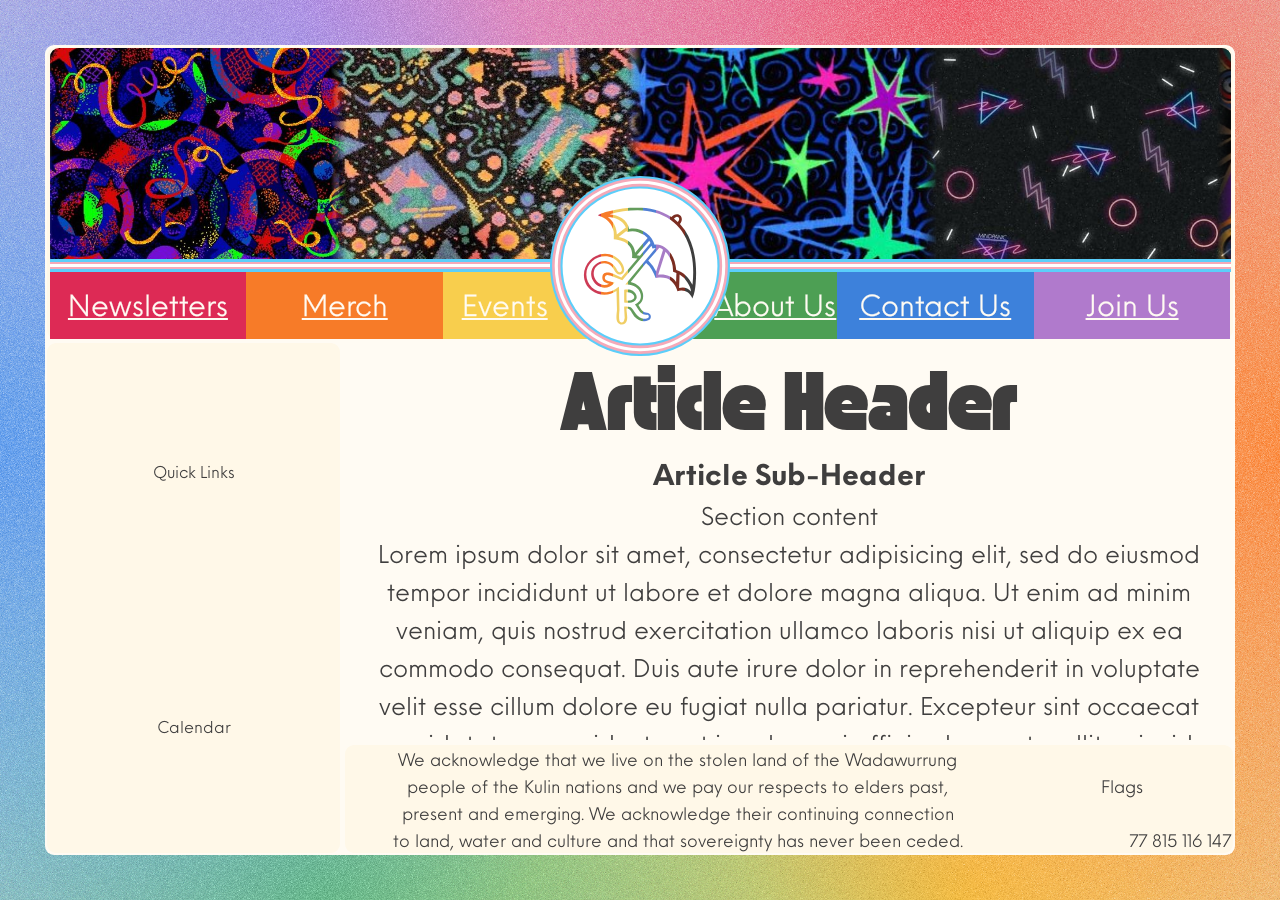
==== commit 5f9caed7: "Initial navigation buttons work" ====
--- a/index.html
+++ b/index.html
@@ -59,7 +59,12 @@
     </div>
     <div class="Navigation">
       <div class="GR_Logo"></div>
-      Navigation
+      <a class="Navigation_Button" href="newsletters.html">Newsletters</a>
+      <a class="Navigation_Button" href="merch.html">Merch</a>
+      <a class="Navigation_Button" href="events.html">Events</a>
+      <a class="Navigation_Button" href="about-us.html">About Us</a>
+      <a class="Navigation_Button" href="contact-us.html">Contact Us</a>
+      <a class="Navigation_Button" href="join-us.html">Join Us</a>
     </div>
   </header>
   <div class="Sidebar">
--- a/style.css
+++ b/style.css
@@ -100,8 +100,7 @@
     --Carousel_Image_Blend_Width: 5;/* horizontal blend width */
     --Carousel_Image_Count: 8;/* how many images are in the carousel */
     --Carousel_Image_Duration: 7.5s;/* how long each carousel image is shown */
-    --Logo_Size_Multiplication_Factor: 2;/*how much to multiply the logo by*/
-    --Running_Marginal_Border_Width: 6.977px;/* should match the stroke width of the outermost trans flag circle on the GR logo */
+    --Running_Marginal_Border_Width: 1.5vmin;/* Temporary! should automatically match current stroke width of GR logo's outermost trans flag circle */
    /* text: reusable strings only */
     --Entity: "Geelong Rainbow Inc.";
     --ABN: "77 815 116 147";
@@ -195,9 +194,9 @@
     );
     --Trans_Flag_Soft:
       var(--Light_Blue) 0%,
-      var(--Carnation) calc(100% / 4 * 1),
+      var(--Light_Pink) calc(100% / 4 * 1),
       var(--White) calc(100% / 4 * 2),
-      var(--Carnation) calc(100% / 4 * 3),
+      var(--Light_Pink) calc(100% / 4 * 3),
       var(--Light_Blue) 100%;
     --Gradient_Trans_Flag_Soft_Horizontal: linear-gradient(
       to right,
@@ -208,11 +207,11 @@
       var(--Trans_Flag_Soft)
     );
     --Trans_Flag_Hard:
-      var(--Lagoon) calc(100% / 5),
+      var(--Light_Blue) calc(100% / 5),
       var(--Light_Pink) 0 calc(100% / 5 * 2),
-      var(--Quartz) 0 calc(100% / 5 * 3),
+      var(--White) 0 calc(100% / 5 * 3),
       var(--Light_Pink) 0 calc(100% / 5 * 4),
-      var(--Lagoon) 0;
+      var(--Light_Blue) 0;
     --Gradient_Trans_Flag_Hard_Horizontal: linear-gradient(
       90deg,
       var(--Trans_Flag_Hard)
@@ -288,7 +287,7 @@
     content: var(--GR_Logo);
   }
   :where(.Carousel_Photo,.GR_Logo)::selection {
-    background-color: #0000;
+    background-color: #0000;/* transparent selection color */
   }
   .Aboriginal_Flag {
     content: var(--Aboriginal_Flag);
@@ -319,6 +318,9 @@
     footer {
       background: var(--Quartz);
     }
+    .Navigation_Button:link {
+      color: var(--Off-White);
+    }
     a:link {
       color: var(--Sky);
     }
@@ -348,6 +350,9 @@
     }
     a:link {
       color: var(--Lagoon);
+    }
+    .Navigation_Button:link {
+      color: var(--Coal);
     }
   }
   @media (prefers-contrast: more) {/* high contrast scheme colours */
@@ -486,31 +491,57 @@
   }
   .Navigation {
     grid-area: Navigation;
+    display: grid;
+    grid-template-columns: repeat(6, 1fr);
+    position: relative;
+  }
+  .Navigation::before {
+    content: "";
+    position: absolute;
+    inset: 0;
     border-image:
       var(--Gradient_Trans_Flag_Hard_Vertical)
       100% 0 0 0 //* divide border such that only top section is used for the border image */
+      var(--Running_Marginal_Border_Width) 0 0 0 //* set top section width to running marginal border width */
       calc(
         var(--Running_Marginal_Border_Width)
-        * var(--Logo_Size_Multiplication_Factor)
-      ) 0 0 0 //* set top section width to running marginal border width */
-      calc(
-        var(--Running_Marginal_Border_Width)
-        * var(--Logo_Size_Multiplication_Factor)
         / 2
-      ) 0 0 0;/* outset the border by half the running marginal border width */
+      ) 0 0 0;/* outset border by half of running marginal border width */
     border-style: solid;
-    position: relative;
-    isolation: isolate;/* required to ensure `border-image` renders over carousel images */
+    pointer-events: none;
   }
   .GR_Logo {
-    height: calc(
-      100px
-      * var(--Logo_Size_Multiplication_Factor)
-    );/*set original size multiplied by factor*/
-    position: absolute;/*position logo relative to navigation bar*/
-    place-self: start center;/*position logo to the top-middle of the navigation bar*/
-    inset: 0 50%;/*set the horizontal distance to 50% of the parent element*/
-    transform: translateY(-50%);/*move the logo upwards by half its height*/
+    height: 20vmin;/* set to 20% of shortest viewport length */
+    position: absolute;/* position logo relative to navigation bar */
+    place-self: start center;/* position logo to the top-middle of the navigation bar */
+    inset: 0 50%;/* set the horizontal distance to 50% of the parent element */
+    transform: translateY(-50%);/* move the logo upwards by half its height */
+  }
+  .Navigation_Button {
+    display: flex;
+    justify-content: center;
+    align-items: center;
+    -webkit-text-stroke-width: .25px;
+  }
+  .Navigation_Button:nth-of-type(1) {
+    background-color: var(--Rose);
+  }
+  .Navigation_Button:nth-of-type(2) {
+    background-color: var(--Tangerine);
+  }
+  .Navigation_Button:nth-of-type(3) {
+    background-color: var(--Sunshine);
+    padding-right: 37.5%;
+  }
+  .Navigation_Button:nth-of-type(4) {
+    background-color: var(--Grass);
+    padding-left: 37.5%;
+  }
+  .Navigation_Button:nth-of-type(5) {
+    background-color: var(--Sky);
+  }
+  .Navigation_Button:nth-of-type(6) {
+    background-color: var(--Lavender);
   }
   .Quick-Links {
     grid-area: Quick-Links;
@@ -529,6 +560,7 @@
     align-self: end;/* align to bottom of area */
     justify-self: end;/* align to right of area */
     margin-right: var(--Content_Margin);/*move leftwards by content margin*/
+    text-wrap: nowrap;/* prevent text wrap*/
   }
   .Carousel_Photo {
     flex: 0 0 auto;/* don't shrink or grow images, maintain explicit width */
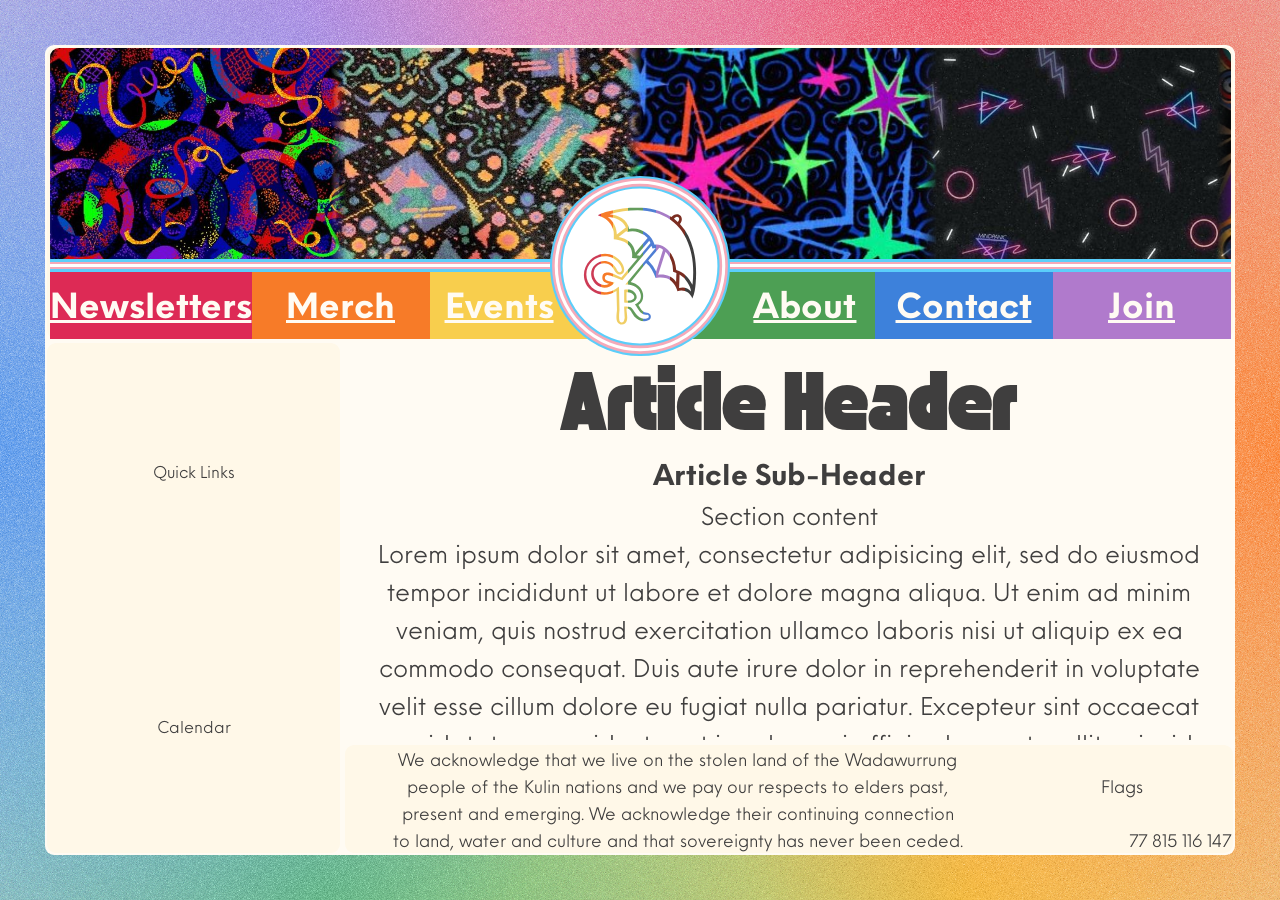
==== commit 97164225: "Shortened navigation link text" ====
--- a/index.html
+++ b/index.html
@@ -62,9 +62,9 @@
       <a class="Navigation_Button" href="newsletters.html">Newsletters</a>
       <a class="Navigation_Button" href="merch.html">Merch</a>
       <a class="Navigation_Button" href="events.html">Events</a>
-      <a class="Navigation_Button" href="about-us.html">About Us</a>
-      <a class="Navigation_Button" href="contact-us.html">Contact Us</a>
-      <a class="Navigation_Button" href="join-us.html">Join Us</a>
+      <a class="Navigation_Button" href="about.html">About</a>
+      <a class="Navigation_Button" href="contact.html">Contact</a>
+      <a class="Navigation_Button" href="join.html">Join</a>
     </div>
   </header>
   <div class="Sidebar">
--- a/style.css
+++ b/style.css
@@ -252,7 +252,8 @@
     font-family: "TAN St. Canard", "TAN St. Canard Fallback";
   }
   header {
-    font-size: var(--H6_Font_Height);
+    font-size: var(--H5_Font_Height);
+    font-weight: bold;
   }
   main {
     font-size: var(--Medium_Font_Height);
@@ -266,6 +267,9 @@
   aside,
   footer {
     font-size: var(--XSmall_Font_Height);
+  }
+  :any-link {
+    text-decoration-thickness: calc(1rem / 6) !important;/* override potential forced thickness from Firefox's always_underline_links rule*/  
   }
  /* class content insertion */
   .Entity::before {
@@ -492,7 +496,7 @@
   .Navigation {
     grid-area: Navigation;
     display: grid;
-    grid-template-columns: repeat(6, 1fr);
+    grid-template-columns: 4fr 4fr 5fr 5fr 4fr 4fr;
     position: relative;
   }
   .Navigation::before {
@@ -521,7 +525,6 @@
     display: flex;
     justify-content: center;
     align-items: center;
-    -webkit-text-stroke-width: .25px;
   }
   .Navigation_Button:nth-of-type(1) {
     background-color: var(--Rose);
@@ -531,11 +534,11 @@
   }
   .Navigation_Button:nth-of-type(3) {
     background-color: var(--Sunshine);
-    padding-right: 37.5%;
+    padding-right: 37.5%;/* logo padding */
   }
   .Navigation_Button:nth-of-type(4) {
     background-color: var(--Grass);
-    padding-left: 37.5%;
+    padding-left: 37.5%;/* logo padding */
   }
   .Navigation_Button:nth-of-type(5) {
     background-color: var(--Sky);
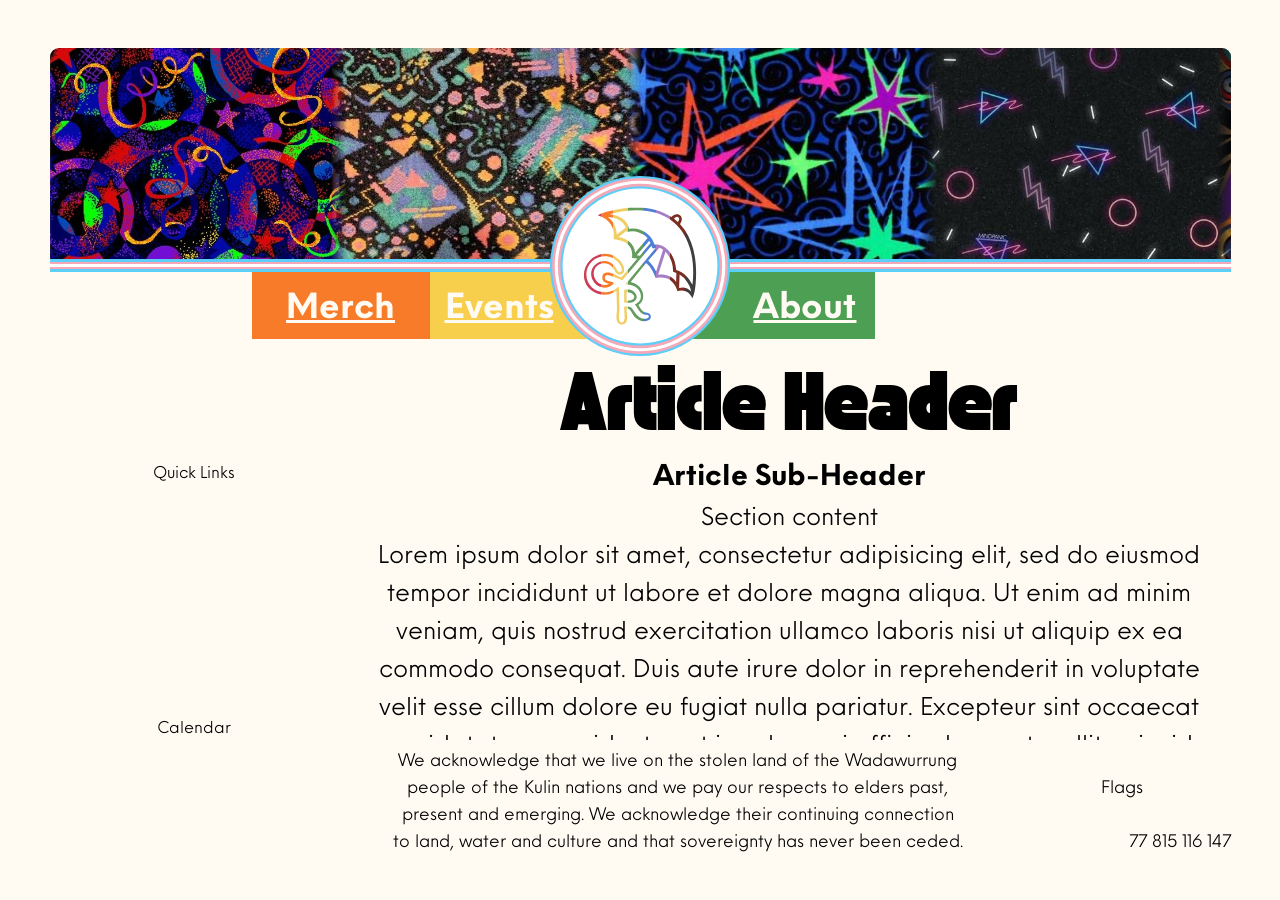
==== commit 42304114: "Color contrast adjustment WIP" ====
--- a/index.html
+++ b/index.html
@@ -28,9 +28,9 @@
   <link rel="apple-touch-icon" href="GR_Logo-180px.png"><!-- iOS home screen icon -->
   <link rel="manifest" href="manifest.webmanifest"><!-- contains 192px and 512px icons -->
   <meta name="color-scheme" content="light dark"><!-- website supports both light and dark mode -->
-  <!-- theme-color defines browser's light and dark mode color when website tab is focused -->
+  <!-- theme-color defines browser's light and dark mode color (if not otherwise specified) when website tab is focused -->
   <meta name="theme-color" media="(prefers-color-scheme: light)" content="oklch(0.9889705061005561 0.011379634175108129 84.5777707769949)"><!--    #fffbf3, rgb(255,251,243) -->
-  <meta name="theme-color" media="(prefers-color-scheme: dark)" content="oklch(0.36483800712846853 0.0013678040297622838 17.219942098963315)"><!-- #3f3e3e, rgb(63, 62, 62) -->
+  <meta name="theme-color" media="(prefers-color-scheme: dark)" content="oklch(0.36483800712846853 0.0013678040297622838 17.219942098963315)"><!-- #3f3e3e, rgb(63, 62, 62)  -->
   <meta http-equiv="Cache-Control" content="no-cache, no-store, must-revalidate"/><!-- temporary! disable cache -->
   <meta http-equiv="Pragma" content="no-cache"/><!-- temporary! disable cache -->
   <meta http-equiv="Expires" content="0"/><!-- temporary! disable cache -->
--- a/style.css
+++ b/style.css
@@ -31,7 +31,7 @@
       interpolate-size: allow-keywords;/* allow animating with keywords (e.g. `auto`, `min-content`) */
     }
   }
-  @media (prefers-reduced-motion) {/* if reduced motion is enabled: */
+  @media (prefers-reduced-motion: reduce) {/* if reduced motion is enabled: */
     *::before,
     *,
     *::after {
@@ -122,27 +122,37 @@
     --Pride_Progress_Pointer_Cursor: url("Pride_Progress_Pointer_Cursor.svg");
    /* colours: oklch(brightness(0-1) saturation(0-0.37) hue(0-180) / alpha(0-100%)) */
    /* document colours */
-    --Off-White:              oklch(.9889705061005561 .011379634175108129 84.5777707769949);/*     #fffbf3, rgb(255,251,243)   */
-    --Neutral_Grey:           oklch(.5 0 0);/*                                                     #636363, rgb(99, 99, 99)    */
-    --Easy-On-The-Eyes_Black: oklch(.17644019179778966 .012395924974050192 226.09244034496973);/*  #0b1215, rgb(11, 18, 21)    */
+    --Off-White:              oklch(.9889705061005561  .011379634175108129  84.5777707769949);/*   #fffbf3, rgb(255,251,243)   */
+    --Neutral_Grey:           oklch(.5                 0                    0);/*                  #636363, rgb(99, 99, 99)    */
+    --Easy-On-The-Eyes_Black: oklch(.17644019179778966 .012395924974050192  226.09244034496973);/* #0b1215, rgb(11, 18, 21)    */
    /* base rainbow palette */
-    --Rose:                   oklch(.5882089242909252 .21125331769526942 14.092925606645451);/*    #dd2a55, rgb(221,42, 85)    */
-    --Tangerine:              oklch(.7145689691313319 .175581688521099 49.11072256569463);/*       #f77b28, rgb(247,123,40)    */
-    --Sunshine:               oklch(.8653074278560848 .1497592435129982 90.57949800609094);/*      #f8ce4d, rgb(248,206,77)    */
-    --Grass:                  oklch(.6323845681163087 .13573679123111135 145.4502619167156);/*     #4d9f54, rgb(77, 159,84)    */
-    --Sky:                    oklch(.6041204452605085 .153540608312167 256.4544847077277);/*       #3d81db, rgb(61, 129,219)   */
-    --Lavender:               oklch(.6648274812493339 .1308345231366333 313.44398556773535);/*     #b07acc, rgb(176,122,204)   */
+    --Rose_Old:               oklch(.5882089242909252  .21125331769526942   14.092925606645451);/* #dd2a55, rgb(221,42, 85)    */
+    --Rose_Dark:              oklch(.658               .21125331769526942   14.092925606645451);
+    --Rose_Light:             oklch(.58821             .21125331769526942   14.092925606645451);
+    --Tangerine:              oklch(.7145689691313319  .175581688521099     49.11072256569463);/*  #f77b28, rgb(247,123,40)    */
+    --Sunshine:               oklch(.8653074278560848  .1497592435129982    90.57949800609094);/*  #f8ce4d, rgb(248,206,77)    */
+    --Grass:                  oklch(.6323845681163087  .13573679123111135   145.4502619167156);/*  #4d9f54, rgb(77, 159,84)    */
+    --Sky_Old:                oklch(.6041204452605085  .153540608312167     256.4544847077277);/*  #3d81db, rgb(61, 129,219)   */
+    --Sky_Dark:               oklch(.638               .153540608312167     256.4544847077277);
+    --Sky_Light:              oklch(.57                .153540608312167     256.4544847077277);
+    --Lavender_Old:           oklch(.6648274812493339  .1308345231366333    313.44398556773535);/* #b07acc, rgb(176,122,204)   */
+    --Lavendar_Dark:          oklch(.793               .182                 295);
+    --Lavendar_Light:         oklch(.577               .157                 295);
    /* additional colours */
-    --Lagoon:                 oklch(.7760964756100834 .11146157299240993 218.66753479225045);/*    #54c7e6, rgb(84, 199,230)   */
-    --Carnation:              oklch(.813280072225418 .07913434229338959 4.960306086162063);/*      #efadbb, rgb(239,173,187)   */
-    --Quartz:                 oklch(.9802682745556885 .022320705660403263 87.1491756931726);/*     #fff8e8, rgb(255,248,232)   */
-    --Coal:                   oklch(.36483800712846853 .0013678040297622838 17.219942098963315);/* #3f3e3e, rgb(63, 62, 62)    */
-    --Earth:                  oklch(.475285702751123 .03134421230298802 44.435245914265465);/*     #6c574e, rgb(108,87, 78)    */
-    --Clay:                   oklch(.4894096212898493 .0870247603918415 22.627866185563676);/*     #8b4b49, rgb(139,75, 73)    */
+    --Lagoon:                 oklch(.7760964756100834  .11146157299240993   218.66753479225045);/* #54c7e6, rgb(84, 199,230)   */
+    --Carnation:              oklch(.813280072225418   .07913434229338959   4.960306086162063);/*  #efadbb, rgb(239,173,187)   */
+    --Quartz_Old:             oklch(.9802682745556885  .022320705660403263  87.1491756931726);/*   #fff8e8, rgb(255,248,232)   */
+    --Quartz_Dark:            oklch(1                  .011                 84.578);
+    --Quartz_Light:           oklch(1                  .011                 84.578);
+    --Coal_Old:               oklch(.36483800712846853 .0013678040297622838 17.219942098963315);/* #3f3e3e, rgb(63, 62, 62)    */
+    --Coal_Dark:              oklch(.257               .0013678040297622838 17.219942098963315);
+    --Earth:                  oklch(.475285702751123   .03134421230298802   44.435245914265465);/* #6c574e, rgb(108,87, 78)    */
+    --Clay_Old:               oklch(.4894096212898493  .0870247603918415    22.627866185563676);/* #8b4b49, rgb(139,75, 73)    */
+    --Clay_Dark:              oklch(.409               .0870247603918415    22.627866185563676);
     /* GR additional logo colours (needed to make trans flag border connect seamlessly with GR logo) */
-    --Light_Blue:             oklch(.8025049396845965 .12028400550133415 226.51303199109637);/*    #5bcefa, rgb(91, 206, 250)  */
-    --Light_Pink:             oklch(.8117869439729681 .09118248975105954 6.323422650295867);/*     #f5a9b8, rgb(245, 169, 184) */
-    --White:                  oklch(1 0 0);/*                                                      #fff,    rgb(255, 255, 255) */
+    --Light_Blue:             oklch(.8025049396845965  .12028400550133415   226.51303199109637);/* #5bcefa, rgb(91, 206, 250)  */
+    --Light_Pink:             oklch(.8117869439729681  .09118248975105954   6.323422650295867);/*  #f5a9b8, rgb(245, 169, 184) */
+    --White:                  oklch(1                  0                    0);/*                  #fff,    rgb(255, 255, 255) */
    /* gradient backgrounds */
     --Grainy_Rainbow_Background:
       url("Grainy_Filter.svg"),
@@ -486,12 +496,11 @@
         var(--Carousel_Image_Width)
         * -1
       )
-    );
+    );/* fallback for disabled animation */
     animation: calc(
       var(--Carousel_Image_Count)/*      8 */
       * var(--Carousel_Image_Duration)/* 8 * 7.5s = 60s */
     ) linear 0s infinite normal both running Carousel_Inline_Scroll;/* loop carousel by set duration per photo infinitely, allow pausing when needed for accessibility */
-    background-color: #f0f;
   }
   .Navigation {
     grid-area: Navigation;
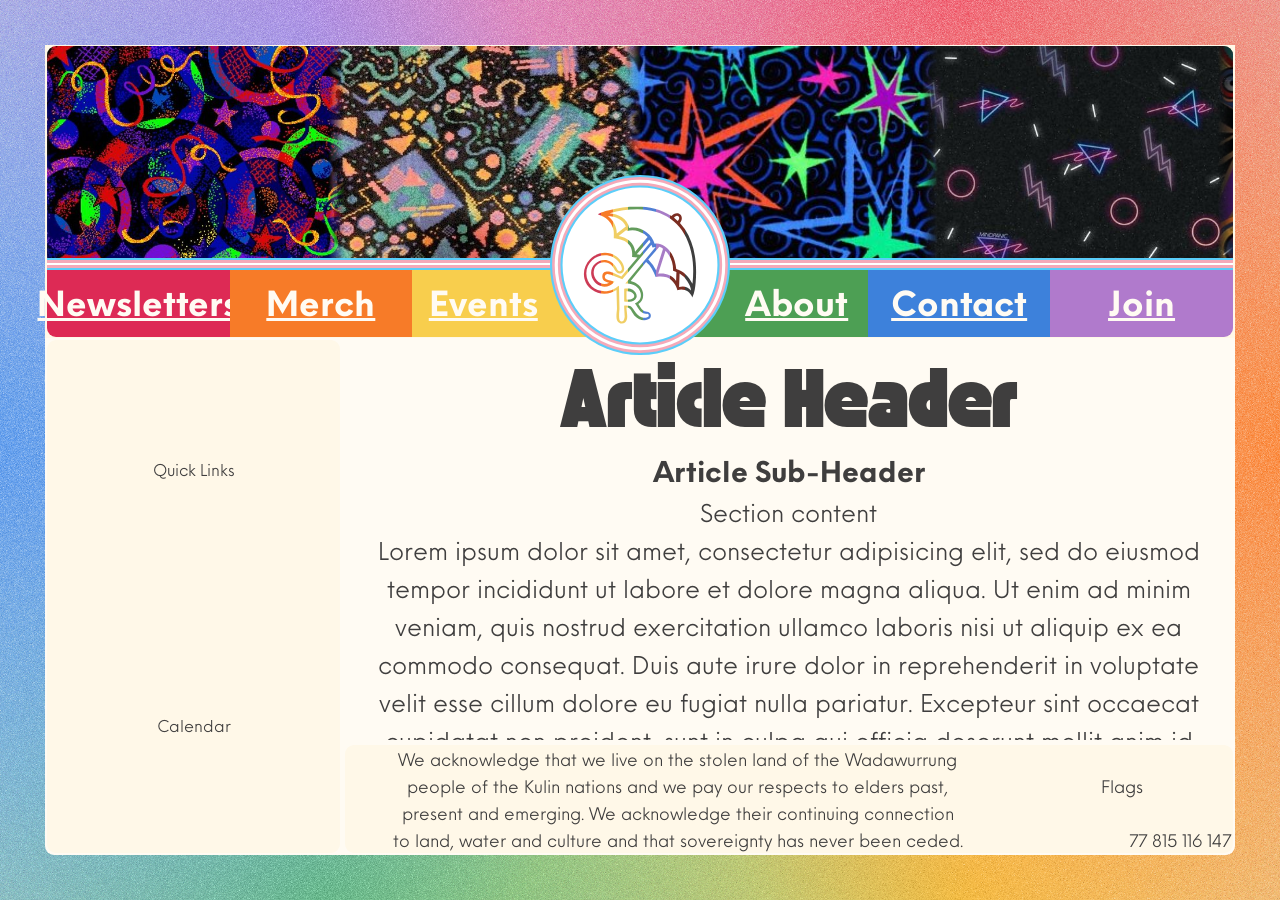
==== commit 2173e078: "Updating workspace to VSCode" ====
--- a/index.html
+++ b/index.html
@@ -1,122 +1,254 @@
-<!DOCTYPE html>
-<html lang="en-AU"><!-- set website's language to Australian -->
+<!doctype html>
+<html lang="en-AU">
+  <!-- set website's language to Australian -->
   <head>
-  <meta name="viewport" content="width=device-width, initial-scale=1"><!-- specify device-width to viewport width -->
-  <meta http-equiv="content-type" content="text/html; charset=utf-8">
-  <!-- <meta name="google-site-verification" content=""/> -->
-  <meta property="og:locale" content="en_AU"><!-- set website's locale to Australian -->
-  <meta name="referrer" content="origin-when-crossorigin">
-  <meta name="format-detection" content="telephone=no"><!-- disable automatic phone number URI link generation on phones -->
-  <title>Geelong Rainbow Inc.</title><!-- tab title -->
-  <meta property="og:site_name" content="Geelong Rainbow Inc."><!-- preview title -->
-  <meta property="author" content="Geelong Rainbow Inc."><!-- preview author? might remove -->
-  <meta name="description" content="A non-profit G21 LGBTQ+ community"><!-- preview description -->
-  <meta property="og:description" content="A non-profit G21 LGBTQ+ community"><!-- preview description -->
-  <meta property="designer" content="Circe, Kaye"><!-- website designers -->
-  <!-- <base href="https://geelongrainbow.org.au/" target="_blank"> --><!-- link reference address -->
-  <meta property="og:url" content="https://geelongrainbow.org.au"><!-- search result address -->
-  <link rel="canonical" href="https://geelongrainbow.org.au"><!-- search result address -->
-  <link rel="alternate" href="https://geelongrainbow.org.au/feed.rss" type="text/xml" title="Geelong Rainbow Inc."><!-- RSS feed address -->
-  <link rel="search" href="https://geelongrainbow.org.au/search"><!-- search address? might remove -->
-  <link rel="me" href="mailto:hello@geelongrainbow.org.au"><!-- contact address -->
-  <meta property="og:image" content="GR_Logo-512px.png"><!-- preview image -->
-  <meta property="og:image:type" content="image/png"><!-- preview image file type -->
-  <meta property="og:image:width" content="512"><!-- preview image width -->
-  <meta property="og:image:height" content="512"><!-- preview image height -->
-  <meta property="og:image:alt" content="An outline of an open umbrella angled up-right, consisting of eight equal-width Progress Pride stripes (left to right: red, orange, yellow, green, blue, purple, brown, black.) The umbrella's handle forms &quot;G&quot; and &quot;R&quot;. Enveloping the umbrella are five equal-width concentric circles in Transgender Pride colours on white (outer to inner: light blue, pink, white, pink, light blue.)"><!-- preview image description -->
-  <link rel="icon" href="GR_Icon-032,016px.ico" sizes="any"><!-- tab icon -->
-  <link rel="apple-touch-icon" href="GR_Logo-180px.png"><!-- iOS home screen icon -->
-  <link rel="manifest" href="manifest.webmanifest"><!-- contains 192px and 512px icons -->
-  <meta name="color-scheme" content="light dark"><!-- website supports both light and dark mode -->
-  <!-- theme-color defines browser's light and dark mode color (if not otherwise specified) when website tab is focused -->
-  <meta name="theme-color" media="(prefers-color-scheme: light)" content="oklch(0.9889705061005561 0.011379634175108129 84.5777707769949)"><!--    #fffbf3, rgb(255,251,243) -->
-  <meta name="theme-color" media="(prefers-color-scheme: dark)" content="oklch(0.36483800712846853 0.0013678040297622838 17.219942098963315)"><!-- #3f3e3e, rgb(63, 62, 62)  -->
-  <meta http-equiv="Cache-Control" content="no-cache, no-store, must-revalidate"/><!-- temporary! disable cache -->
-  <meta http-equiv="Pragma" content="no-cache"/><!-- temporary! disable cache -->
-  <meta http-equiv="Expires" content="0"/><!-- temporary! disable cache -->
+    <meta name="viewport" content="width=device-width, initial-scale=1" />
+    <!-- specify device-width to viewport width -->
+    <meta http-equiv="content-type" content="text/html; charset=utf-8" />
+    <!-- <meta name="google-site-verification" content=""/> -->
+    <meta property="og:locale" content="en_AU" />
+    <!-- set website's locale to Australian -->
+    <meta name="referrer" content="origin-when-crossorigin" />
+    <meta name="format-detection" content="telephone=no" />
+    <!-- disable automatic phone number URI link generation on phones -->
+    <title>Geelong Rainbow Inc.</title>
+    <!-- tab title -->
+    <meta property="og:site_name" content="Geelong Rainbow Inc." />
+    <!-- preview title -->
+    <meta property="author" content="Geelong Rainbow Inc." />
+    <!-- preview author? might remove -->
+    <meta name="description" content="A non-profit G21 LGBTQ+ community" />
+    <!-- preview description -->
+    <meta
+      property="og:description"
+      content="A non-profit G21 LGBTQ+ community"
+    />
+    <!-- preview description -->
+    <meta property="designer" content="Circe, Kaye" />
+    <!-- website designers -->
+    <!-- <base href="https://geelongrainbow.org.au/" target="_blank"> -->
+    <!-- link reference address -->
+    <meta property="og:url" content="https://geelongrainbow.org.au" />
+    <!-- search result address -->
+    <link rel="canonical" href="https://geelongrainbow.org.au" />
+    <!-- search result address -->
+    <link
+      rel="alternate"
+      href="https://geelongrainbow.org.au/feed.rss"
+      type="text/xml"
+      title="Geelong Rainbow Inc."
+    />
+    <!-- RSS feed address -->
+    <link rel="search" href="https://geelongrainbow.org.au/search" />
+    <!-- search address? might remove -->
+    <link rel="me" href="mailto:hello@geelongrainbow.org.au" />
+    <!-- contact address -->
+    <meta property="og:image" content="GR_Logo-512px.png" />
+    <!-- preview image -->
+    <meta property="og:image:type" content="image/png" />
+    <!-- preview image file type -->
+    <meta property="og:image:width" content="512" />
+    <!-- preview image width -->
+    <meta property="og:image:height" content="512" />
+    <!-- preview image height -->
+    <meta
+      property="og:image:alt"
+      content='An outline of an open umbrella angled up-right, consisting of eight equal-width Progress Pride stripes (left to right: red, orange, yellow, green, blue, purple, brown, black.) The umbrella&apos;s handle forms "G" and "R". Enveloping the umbrella are five equal-width concentric circles in Transgender Pride colours on white (outer to inner: light blue, pink, white, pink, light blue.)'
+    />
+    <!-- preview image description -->
+    <link rel="icon" href="GR_Icon-032,016px.ico" sizes="any" />
+    <!-- tab icon -->
+    <link rel="apple-touch-icon" href="GR_Logo-180px.png" />
+    <!-- iOS home screen icon -->
+    <link rel="manifest" href="manifest.webmanifest" />
+    <!-- contains 192px and 512px icons -->
+    <meta name="color-scheme" content="light dark" />
+    <!-- website supports both light and dark mode -->
+    <!-- theme-color defines browser's light and dark mode color (if not otherwise specified) when website tab is focused -->
+    <meta
+      name="theme-color"
+      media="(prefers-color-scheme: light)"
+      content="oklch(0.9889705061005561 0.011379634175108129 84.5777707769949)"
+    />
+    <!--    #fffbf3, rgb(255,251,243) -->
+    <meta
+      name="theme-color"
+      media="(prefers-color-scheme: dark)"
+      content="oklch(0.36483800712846853 0.0013678040297622838 17.219942098963315)"
+    />
+    <!-- #3f3e3e, rgb(63, 62, 62)  -->
+    <meta
+      http-equiv="Cache-Control"
+      content="no-cache, no-store, must-revalidate"
+    />
+    <!-- temporary! disable cache -->
+    <meta http-equiv="Pragma" content="no-cache" />
+    <!-- temporary! disable cache -->
+    <meta http-equiv="Expires" content="0" />
+    <!-- temporary! disable cache -->
   </head>
-  <link rel="stylesheet" href="style.css?v=1"><!-- temporary! disable cache -->
+  <link
+    rel="stylesheet"
+    href="style.css?v=1"
+  /><!-- temporary! disable cache -->
   <script src="script.js" defer></script>
-<body>
-  <header>
-    <div class="Carousel">
-      <div class="Carousel_Inline"><!-- needed to keep children loaded during animation -->
-        <img class="Carousel_Photo" src="Photo_8.jpg" alt="Photo 8"><!-- for margin blend  -->
-        <img class="Carousel_Photo" src="Photo_1.jpg" alt="Photo 1"><!-- loop start  -->
-        <img class="Carousel_Photo" src="Photo_2.jpg" alt="Photo 2">
-        <img class="Carousel_Photo" src="Photo_3.jpg" alt="Photo 3">
-        <img class="Carousel_Photo" src="Photo_4.jpg" alt="Photo 4">
-        <img class="Carousel_Photo" src="Photo_5.jpg" alt="Photo 5">
-        <img class="Carousel_Photo" src="Photo_6.jpg" alt="Photo 6">
-        <img class="Carousel_Photo" src="Photo_7.jpg" alt="Photo 7">
-        <img class="Carousel_Photo" src="Photo_8.jpg" alt="Photo 8">
-        <img class="Carousel_Photo" src="Photo_1.jpg" alt="Photo 1">
-        <img class="Carousel_Photo" src="Photo_2.jpg" alt="Photo 2">
-        <img class="Carousel_Photo" src="Photo_3.jpg" alt="Photo 3">
-        <img class="Carousel_Photo" src="Photo_4.jpg" alt="Photo 4"><!-- loop end  -->
-        <img class="Carousel_Photo" src="Photo_5.jpg" alt="Photo 5"><!-- for margin blend  -->
+  <body>
+    <header>
+      <div class="Carousel">
+        <div class="Carousel_Inline">
+          <!-- needed to keep children loaded during animation -->
+          <img
+            class="Carousel_Photo"
+            src="Photo_8.jpg"
+            alt="Photo 8"
+          /><!-- for margin blend  -->
+          <img
+            class="Carousel_Photo"
+            src="Photo_1.jpg"
+            alt="Photo 1"
+          /><!-- loop start  -->
+          <img class="Carousel_Photo" src="Photo_2.jpg" alt="Photo 2" />
+          <img class="Carousel_Photo" src="Photo_3.jpg" alt="Photo 3" />
+          <img
+            class="Carousel_Photo"
+            src="Photo_4.jpg"
+            alt="Photo 4"
+          /><!-- carousel width -->
+          <img class="Carousel_Photo" src="Photo_5.jpg" alt="Photo 5" />
+          <img class="Carousel_Photo" src="Photo_6.jpg" alt="Photo 6" />
+          <img class="Carousel_Photo" src="Photo_7.jpg" alt="Photo 7" />
+          <img class="Carousel_Photo" src="Photo_8.jpg" alt="Photo 8" />
+          <img class="Carousel_Photo" src="Photo_1.jpg" alt="Photo 1" />
+          <img class="Carousel_Photo" src="Photo_2.jpg" alt="Photo 2" />
+          <img class="Carousel_Photo" src="Photo_3.jpg" alt="Photo 3" />
+          <img
+            class="Carousel_Photo"
+            src="Photo_4.jpg"
+            alt="Photo 4"
+          /><!-- loop end  -->
+          <img
+            class="Carousel_Photo"
+            src="Photo_5.jpg"
+            alt="Photo 5"
+          /><!-- for margin blend  -->
+        </div>
       </div>
+      <div class="Navigation">
+        <div class="GR_Logo"></div>
+        <a class="Navigation_Button" href="newsletters.html">Newsletters</a>
+        <a class="Navigation_Button" href="merch.html">Merch</a>
+        <a class="Navigation_Button" href="events.html">Events</a>
+        <a class="Navigation_Button" href="about.html">About</a>
+        <a class="Navigation_Button" href="contact.html">Contact</a>
+        <a class="Navigation_Button" href="join.html">Join</a>
+      </div>
+    </header>
+    <div class="Sidebar">
+      <div class="Quick-Links">Quick Links</div>
+      <div class="Calendar">Calendar</div>
     </div>
-    <div class="Navigation">
-      <div class="GR_Logo"></div>
-      <a class="Navigation_Button" href="newsletters.html">Newsletters</a>
-      <a class="Navigation_Button" href="merch.html">Merch</a>
-      <a class="Navigation_Button" href="events.html">Events</a>
-      <a class="Navigation_Button" href="about.html">About</a>
-      <a class="Navigation_Button" href="contact.html">Contact</a>
-      <a class="Navigation_Button" href="join.html">Join</a>
-    </div>
-  </header>
-  <div class="Sidebar">
-    <div class="Quick-Links">Quick Links</div>
-    <div class="Calendar">Calendar</div>
-  </div>
-  <main>
-    <article>
-      <hgroup>
-        <h2>Article Header</h2>
-        <h3>Article Sub-Header</h3>
-      </hgroup>
-      <section>
-        <p>Section content</p>
-        <p>Lorem ipsum dolor sit amet, consectetur adipisicing elit, sed do eiusmod tempor incididunt ut labore et dolore magna aliqua. Ut enim ad minim veniam, quis nostrud exercitation ullamco laboris nisi ut aliquip ex ea commodo consequat. Duis aute irure dolor in reprehenderit in voluptate velit esse cillum dolore eu fugiat nulla pariatur. Excepteur sint occaecat cupidatat non proident, sunt in culpa qui officia deserunt mollit anim id est laborum.</p>
-        <aside>
-          <p>Content that is indirectly related to the previous section (optional)</p>
-        </aside>
-      </section>
-      <section>
-        <a href="index.html">Link</a>
-        <p>Lorem ipsum dolor sit amet, consectetur adipisicing elit, sed do eiusmod tempor incididunt ut labore et dolore magna aliqua. Ut enim ad minim veniam, quis nostrud exercitation ullamco laboris nisi ut aliquip ex ea commodo consequat. Duis aute irure dolor in reprehenderit in voluptate velit esse cillum dolore eu fugiat nulla pariatur. Excepteur sint occaecat cupidatat non proident, sunt in culpa qui officia deserunt mollit anim id est laborum.</p>
-        <aside>
-          <p>Content that is indirectly related to the previous section (optional)</p>
-        </aside>
-      </section>
-      <section>
-        <p>Section content</p>
-        <p>Lorem ipsum dolor sit amet, consectetur adipisicing elit, sed do eiusmod tempor incididunt ut labore et dolore magna aliqua. Ut enim ad minim veniam, quis nostrud exercitation ullamco laboris nisi ut aliquip ex ea commodo consequat. Duis aute irure dolor in reprehenderit in voluptate velit esse cillum dolore eu fugiat nulla pariatur. Excepteur sint occaecat cupidatat non proident, sunt in culpa qui officia deserunt mollit anim id est laborum.</p>
-        <aside>
-          <p>Content that is indirectly related to the previous section (optional)</p>
-        </aside>
-      </section>
-      <section>
-        <p>Section content</p>
-        <p>Lorem ipsum dolor sit amet, consectetur adipisicing elit, sed do eiusmod tempor incididunt ut labore et dolore magna aliqua. Ut enim ad minim veniam, quis nostrud exercitation ullamco laboris nisi ut aliquip ex ea commodo consequat. Duis aute irure dolor in reprehenderit in voluptate velit esse cillum dolore eu fugiat nulla pariatur. Excepteur sint occaecat cupidatat non proident, sunt in culpa qui officia deserunt mollit anim id est laborum.</p>
-        <aside>
-          <p>Content that is indirectly related to the previous section (optional)</p>
-        </aside>
-      </section>
-      <section>
-        <p>Section content</p>
-        <p>Lorem ipsum dolor sit amet, consectetur adipisicing elit, sed do eiusmod tempor incididunt ut labore et dolore magna aliqua. Ut enim ad minim veniam, quis nostrud exercitation ullamco laboris nisi ut aliquip ex ea commodo consequat. Duis aute irure dolor in reprehenderit in voluptate velit esse cillum dolore eu fugiat nulla pariatur. Excepteur sint occaecat cupidatat non proident, sunt in culpa qui officia deserunt mollit anim id est laborum.</p>
-        <aside>
-          <p>Content that is indirectly related to the previous section (optional)</p>
-        </aside>
-      </section>
-    </article>
-  </main>
-  <footer>
-    <div class="Acknowledgement_of_Country"></div>
-    <div class="Flags">Flags</div>
-    <div class="ABN"></div>
-  </footer>
-</body>+    <main>
+      <article>
+        <hgroup>
+          <h2>Article Header</h2>
+          <h3>Article Sub-Header</h3>
+        </hgroup>
+        <section>
+          <p>Section content</p>
+          <p>
+            Lorem ipsum dolor sit amet, consectetur adipisicing elit, sed do
+            eiusmod tempor incididunt ut labore et dolore magna aliqua. Ut enim
+            ad minim veniam, quis nostrud exercitation ullamco laboris nisi ut
+            aliquip ex ea commodo consequat. Duis aute irure dolor in
+            reprehenderit in voluptate velit esse cillum dolore eu fugiat nulla
+            pariatur. Excepteur sint occaecat cupidatat non proident, sunt in
+            culpa qui officia deserunt mollit anim id est laborum.
+          </p>
+          <aside>
+            <p>
+              Content that is indirectly related to the previous section
+              (optional)
+            </p>
+          </aside>
+        </section>
+        <section>
+          <a href="index.html">Link</a>
+          <p>
+            Lorem ipsum dolor sit amet, consectetur adipisicing elit, sed do
+            eiusmod tempor incididunt ut labore et dolore magna aliqua. Ut enim
+            ad minim veniam, quis nostrud exercitation ullamco laboris nisi ut
+            aliquip ex ea commodo consequat. Duis aute irure dolor in
+            reprehenderit in voluptate velit esse cillum dolore eu fugiat nulla
+            pariatur. Excepteur sint occaecat cupidatat non proident, sunt in
+            culpa qui officia deserunt mollit anim id est laborum.
+          </p>
+          <aside>
+            <p>
+              Content that is indirectly related to the previous section
+              (optional)
+            </p>
+          </aside>
+        </section>
+        <section>
+          <p>Section content</p>
+          <p>
+            Lorem ipsum dolor sit amet, consectetur adipisicing elit, sed do
+            eiusmod tempor incididunt ut labore et dolore magna aliqua. Ut enim
+            ad minim veniam, quis nostrud exercitation ullamco laboris nisi ut
+            aliquip ex ea commodo consequat. Duis aute irure dolor in
+            reprehenderit in voluptate velit esse cillum dolore eu fugiat nulla
+            pariatur. Excepteur sint occaecat cupidatat non proident, sunt in
+            culpa qui officia deserunt mollit anim id est laborum.
+          </p>
+          <aside>
+            <p>
+              Content that is indirectly related to the previous section
+              (optional)
+            </p>
+          </aside>
+        </section>
+        <section>
+          <p>Section content</p>
+          <p>
+            Lorem ipsum dolor sit amet, consectetur adipisicing elit, sed do
+            eiusmod tempor incididunt ut labore et dolore magna aliqua. Ut enim
+            ad minim veniam, quis nostrud exercitation ullamco laboris nisi ut
+            aliquip ex ea commodo consequat. Duis aute irure dolor in
+            reprehenderit in voluptate velit esse cillum dolore eu fugiat nulla
+            pariatur. Excepteur sint occaecat cupidatat non proident, sunt in
+            culpa qui officia deserunt mollit anim id est laborum.
+          </p>
+          <aside>
+            <p>
+              Content that is indirectly related to the previous section
+              (optional)
+            </p>
+          </aside>
+        </section>
+        <section>
+          <p>Section content</p>
+          <p>
+            Lorem ipsum dolor sit amet, consectetur adipisicing elit, sed do
+            eiusmod tempor incididunt ut labore et dolore magna aliqua. Ut enim
+            ad minim veniam, quis nostrud exercitation ullamco laboris nisi ut
+            aliquip ex ea commodo consequat. Duis aute irure dolor in
+            reprehenderit in voluptate velit esse cillum dolore eu fugiat nulla
+            pariatur. Excepteur sint occaecat cupidatat non proident, sunt in
+            culpa qui officia deserunt mollit anim id est laborum.
+          </p>
+          <aside>
+            <p>
+              Content that is indirectly related to the previous section
+              (optional)
+            </p>
+          </aside>
+        </section>
+      </article>
+    </main>
+    <footer>
+      <div class="Acknowledgement_of_Country"></div>
+      <div class="Flags">Flags</div>
+      <div class="ABN"></div>
+    </footer>
+  </body>
+</html>
--- a/style.css
+++ b/style.css
@@ -1,18 +1,19 @@
-@layer reset,assets,theme,layout;/* defines the priority of each cascade layer */
-@layer reset {/* value initialisation */
+@layer reset,assets,theme,layout; /* defines the priority of each cascade layer */
+@layer reset {
+  /* value initialisation */
   *::before,
   *,
   *::after {
-    box-sizing: border-box;/* width and height values apply to the content, padding, and border of an element */
-    margin: 0;/* remove default margins */
-    padding: 0;/* remove default padding */
+    box-sizing: border-box; /* width and height values apply to the content, padding, and border of an element */
+    margin: 0; /* remove default margins */
+    padding: 0; /* remove default padding */
   }
   html {
-    color-scheme: light dark;/* website supports both light and dark mode */
-    -webkit-font-smoothing: antialiased;/* disable sub-pixel font anti-aliasing on MacOS, prevents unspecified thickness */
-    -webkit-text-size-adjust: none;/* disable automatically resizing text on phones, that's our choice! */
-    text-size-adjust: none;/* as above */
-    hanging-punctuation: first allow-end last;/* as read. not widely supported, use `text-indent` inside negated `@supports` rule */
+    color-scheme: light dark; /* website supports both light and dark mode */
+    -webkit-font-smoothing: antialiased; /* disable sub-pixel font anti-aliasing on MacOS, prevents unspecified thickness */
+    -webkit-text-size-adjust: none; /* disable automatically resizing text on phones, that's our choice! */
+    text-size-adjust: none; /* as above */
+    hanging-punctuation: first allow-end last; /* as read. not widely supported, use `text-indent` inside negated `@supports` rule */
   }
   h1,
   h2,
@@ -21,162 +22,210 @@
   h5,
   h6,
   p {
-    text-wrap: balance;/* have text wrap in a way that best balances the number of characters on each line */
+    text-wrap: balance; /* have text wrap in a way that best balances the number of characters on each line */
   }
   p {
-    text-wrap: pretty;/* if supported, use a stronger algorithm that prevents paragraph orphans */
-  }
-  @media (prefers-reduced-motion: no-preference) {/* if reduced motion is disabled: */
+    text-wrap: pretty; /* if supported, use a stronger algorithm that prevents paragraph orphans */
+  }
+  @media (prefers-reduced-motion: no-preference) {
+    /* if reduced motion is disabled: */
     html {
-      interpolate-size: allow-keywords;/* allow animating with keywords (e.g. `auto`, `min-content`) */
-    }
-  }
-  @media (prefers-reduced-motion: reduce) {/* if reduced motion is enabled: */
+      interpolate-size: allow-keywords; /* allow animating with keywords (e.g. `auto`, `min-content`) */
+    }
+  }
+  @media (prefers-reduced-motion: reduce) {
+    /* if reduced motion is enabled: */
     *::before,
     *,
     *::after {
-      animation-duration: 0s !important;/* force all keyframe durations to be empty */
-      transition: none !important;/* disable transition animations */
-      scroll-behavior: auto !important;/* disable scroll animations */
+      animation-duration: 0s !important; /* force all keyframe durations to be empty */
+      transition: none !important; /* disable transition animations */
+      scroll-behavior: auto !important; /* disable scroll animations */
     }
   }
 }
-@layer assets {/* typefaces, variables, media */
- /* typefaces: fallbacks are designed to imitate size and shape of fonts before they are loaded */
-  @font-face {/* default (regular) */
+@layer assets {
+  /* typefaces, variables, media */
+  /* typefaces: fallbacks are designed to imitate size and shape of fonts before they are loaded */
+  @font-face {
+    /* default (regular) */
     font-family: "Neue Einstellung";
     src: url("NeueEinstellung-Normal.woff2") format("woff2");
     font-display: swap;
   }
-  @font-face {/* default (bold) */
+  @font-face {
+    /* default (bold) */
     font-family: "Neue Einstellung";
     src: url("NeueEinstellung-Bold.woff2") format("woff2");
     font-weight: bold;
     font-display: swap;
   }
-  @font-face {/* default (fallback) */
+  @font-face {
+    /* default (fallback) */
     font-family: "Neue Einstellung Fallback";
     size-adjust: 109%;
     ascent-override: 118%;
   }
-  @font-face {/* header */
+  @font-face {
+    /* header */
     font-family: "TAN St. Canard";
     src: url("TANStCanard-Display.woff2") format("woff2");
     font-weight: 900;
     font-display: swap;
   }
-  @font-face {/* header (fallback) */
+  @font-face {
+    /* header (fallback) */
     font-family: "TAN St. Canard Fallback";
     size-adjust: 105%;
     ascent-override: 94%;
   }
-  @font-face {/* event header */
+  @font-face {
+    /* event header */
     font-family: "Negrita Pro";
     src: url("Negrita-Pro.woff2") format("woff2");
     font-display: swap;
   }
-  @font-face {/* event header (fallback) */
+  @font-face {
+    /* event header (fallback) */
     font-family: "Negrita Pro Fallback";
     size-adjust: 79%;
   }
- /* variables */
+  /* variables */
   :root {
-   /* sizes */
-    --Font_Height: 1.5rem;/* this needs to be configurable in an accessibility menu */
-    --Font_Ratio: pow(2,1/4);/* 1.18920711500272... */
-    --XSmall_Font_Height: calc(pow(var(--Font_Ratio), -2) * var(--Font_Height));/* 16.9705627484771px; 1.06066017177982rem; */
-    --Small_Font_Height: calc(pow(var(--Font_Ratio), -1) * var(--Font_Height));/*  20.1815139660891px; 1.26134462288057rem; */
-    --Medium_Font_Height: var(--Font_Height);/*                                    24px;               1.5rem;              */
-    --H6_Font_Height: calc(pow(var(--Font_Ratio), 1) * var(--Font_Height));/*      28.5409707600653px; 1.78381067250408rem; */
-    --H5_Font_Height: calc(pow(var(--Font_Ratio), 2) * var(--Font_Height));/*      33.9411254969543px; 2.12132034355964rem; */
-    --H4_Font_Height: calc(pow(var(--Font_Ratio), 3) * var(--Font_Height));/*      40.3630279321783px; 2.52268924576114rem; */
-    --H3_Font_Height: calc(pow(var(--Font_Ratio), 4) * var(--Font_Height));/*      48px;               3rem;                */
-    --H2_Font_Height: calc(pow(var(--Font_Ratio), 5) * var(--Font_Height));/*      57.0819415201306px; 3.56762134500816rem; */
-    --H1_Font_Height: calc(pow(var(--Font_Ratio), 6) * var(--Font_Height));/*      67.8822509939085px; 4.24264068711928rem; */
-    --Body_Border_Width: 5vmin;/* the default width of the rainbow border */
-    --Body_Border_Radius: 1vmin;/* the size of the rounded corners on main parents */
-    --Content_Margin: .25vmin;/* the distance between main parents */
-    --Carousel_Image_Width: 25cqi;/* how much of the carousel width each image uses */
-    --Carousel_Image_Blend_Width: 5;/* horizontal blend width */
-    --Carousel_Image_Count: 8;/* how many images are in the carousel */
-    --Carousel_Image_Duration: 7.5s;/* how long each carousel image is shown */
-    --Running_Marginal_Border_Width: 1.5vmin;/* Temporary! should automatically match current stroke width of GR logo's outermost trans flag circle */
-   /* text: reusable strings only */
+    /* sizes */
+    --Font_Height: 1.5rem; /* this needs to be configurable in an accessibility menu */
+    --Font_Ratio: pow(2, 1/4); /* 1.18920711500272... */
+    --XSmall_Font_Height: calc(
+      pow(var(--Font_Ratio), -2) * var(--Font_Height)
+    ); /* 16.9705627484771px; 1.06066017177982rem; */
+    --Small_Font_Height: calc(
+      pow(var(--Font_Ratio), -1) * var(--Font_Height)
+    ); /*  20.1815139660891px; 1.26134462288057rem; */
+    --Medium_Font_Height: var(
+      --Font_Height
+    ); /*                                    24px;               1.5rem;              */
+    --H6_Font_Height: calc(
+      pow(var(--Font_Ratio), 1) * var(--Font_Height)
+    ); /*      28.5409707600653px; 1.78381067250408rem; */
+    --H5_Font_Height: calc(
+      pow(var(--Font_Ratio), 2) * var(--Font_Height)
+    ); /*      33.9411254969543px; 2.12132034355964rem; */
+    --H4_Font_Height: calc(
+      pow(var(--Font_Ratio), 3) * var(--Font_Height)
+    ); /*      40.3630279321783px; 2.52268924576114rem; */
+    --H3_Font_Height: calc(
+      pow(var(--Font_Ratio), 4) * var(--Font_Height)
+    ); /*      48px;               3rem;                */
+    --H2_Font_Height: calc(
+      pow(var(--Font_Ratio), 5) * var(--Font_Height)
+    ); /*      57.0819415201306px; 3.56762134500816rem; */
+    --H1_Font_Height: calc(
+      pow(var(--Font_Ratio), 6) * var(--Font_Height)
+    ); /*      67.8822509939085px; 4.24264068711928rem; */
+    --Body_Border_Width: 5vmin; /* the default width of the rainbow border */
+    --Body_Border_Radius: 1vmin; /* the size of the rounded corners on main parents */
+    --Content_Margin: 0.25vmin; /* the distance between main parents */
+    --Carousel_Image_Width: 25cqi; /* how much of the carousel width each image uses */
+    --Carousel_Image_Blend_Width: 5; /* horizontal blend width */
+    --Carousel_Image_Count: 8; /* how many images are in the carousel */
+    --Carousel_Image_Duration: 7.5s; /* how long each carousel image is shown */
+    --Navigation_Logo_Size: 20vmin; /* navigation logo size */
+    --Running_Marginal_Border_Width: calc(
+      6.977 / 100 * var(--Navigation_Logo_Size)
+    ); /* Fallback for javascript implementation, should match current stroke width of GR logo's outermost trans flag circle */
+    /* text: reusable strings only */
     --Entity: "Geelong Rainbow Inc.";
     --ABN: "77 815 116 147";
     --Group_Name: "Geelong Rainbow";
     --Acknowledgement_of_Country: "We acknowledge that we live on the stolen land of the Wadawurrung people of the Kulin nations and we pay our respects to elders past, present and emerging. We acknowledge their continuing connection to land, water and culture and that sovereignty has never been ceded.";
-   /* images: text after slash character is interpretted as alternative text */
+    /* images: text after slash character is interpretted as alternative text */
     --GR_Logo: url("GR_Logo.svg") / var(--Group_Name);
     --GR_Sunrise_Logo: url("GR_Sunrise_Logo.svg") / var(--Group_Name);
     --GR_Icon: url("GR_Icon.svg") / var(--Group_Name);
-    --GR_Festival_Logo: url("GR_Festival_Logo.svg") / var(--Group_Name)" Festival";
+    --GR_Festival_Logo: url("GR_Festival_Logo.svg") / var(--Group_Name)
+      " Festival";
     --Aboriginal_Flag: url("Aboriginal_Flag.svg") / "Aboriginal Flag";
-    --Torres_Strait_Islander_Flag: url("Torres_Strait_Islander_Flag.svg") / "Torres Strait Islander Flag";
+    --Torres_Strait_Islander_Flag: url("Torres_Strait_Islander_Flag.svg") /
+      "Torres Strait Islander Flag";
     --CoGG_Logo: url("CoGG_Logo.svg") / "City of Greater Geelong";
-    --Vic_Gov_Logo: url("Vic_Gov_Logo.svg") / "Victoria State Government";/* Embedded CSS for light/dark mode fill */
-    --Instagram_Logo: url("Instagram_Logo.svg") / var(--Group_Name) " Instagram Page";
-    --Facebook_Logo: url("Facebook_Logo.svg") / var(--Group_Name) " Facebook Page";
-    --Messenger_Logo: url("Messenger_Logo.svg") / var(--Group_Name) " Messenger Contact";
+    --Vic_Gov_Logo: url("Vic_Gov_Logo.svg") / "Victoria State Government"; /* Embedded CSS for light/dark mode fill */
+    --Instagram_Logo: url("Instagram_Logo.svg") / var(--Group_Name)
+      " Instagram Page";
+    --Facebook_Logo: url("Facebook_Logo.svg") / var(--Group_Name)
+      " Facebook Page";
+    --Messenger_Logo: url("Messenger_Logo.svg") / var(--Group_Name)
+      " Messenger Contact";
     --Pride_Progress_Default_Cursor: url("Pride_Progress_Default_Cursor.svg");
     --Pride_Progress_Pointer_Cursor: url("Pride_Progress_Pointer_Cursor.svg");
-   /* colours: oklch(brightness(0-1) saturation(0-0.37) hue(0-180) / alpha(0-100%)) */
-   /* document colours */
-    --Off-White:              oklch(.9889705061005561  .011379634175108129  84.5777707769949);/*   #fffbf3, rgb(255,251,243)   */
-    --Neutral_Grey:           oklch(.5                 0                    0);/*                  #636363, rgb(99, 99, 99)    */
-    --Easy-On-The-Eyes_Black: oklch(.17644019179778966 .012395924974050192  226.09244034496973);/* #0b1215, rgb(11, 18, 21)    */
-   /* base rainbow palette */
-    --Rose_Old:               oklch(.5882089242909252  .21125331769526942   14.092925606645451);/* #dd2a55, rgb(221,42, 85)    */
-    --Rose_Dark:              oklch(.658               .21125331769526942   14.092925606645451);
-    --Rose_Light:             oklch(.58821             .21125331769526942   14.092925606645451);
-    --Tangerine:              oklch(.7145689691313319  .175581688521099     49.11072256569463);/*  #f77b28, rgb(247,123,40)    */
-    --Sunshine:               oklch(.8653074278560848  .1497592435129982    90.57949800609094);/*  #f8ce4d, rgb(248,206,77)    */
-    --Grass:                  oklch(.6323845681163087  .13573679123111135   145.4502619167156);/*  #4d9f54, rgb(77, 159,84)    */
-    --Sky_Old:                oklch(.6041204452605085  .153540608312167     256.4544847077277);/*  #3d81db, rgb(61, 129,219)   */
-    --Sky_Dark:               oklch(.638               .153540608312167     256.4544847077277);
-    --Sky_Light:              oklch(.57                .153540608312167     256.4544847077277);
-    --Lavender_Old:           oklch(.6648274812493339  .1308345231366333    313.44398556773535);/* #b07acc, rgb(176,122,204)   */
-    --Lavendar_Dark:          oklch(.793               .182                 295);
-    --Lavendar_Light:         oklch(.577               .157                 295);
-   /* additional colours */
-    --Lagoon:                 oklch(.7760964756100834  .11146157299240993   218.66753479225045);/* #54c7e6, rgb(84, 199,230)   */
-    --Carnation:              oklch(.813280072225418   .07913434229338959   4.960306086162063);/*  #efadbb, rgb(239,173,187)   */
-    --Quartz_Old:             oklch(.9802682745556885  .022320705660403263  87.1491756931726);/*   #fff8e8, rgb(255,248,232)   */
-    --Quartz_Dark:            oklch(1                  .011                 84.578);
-    --Quartz_Light:           oklch(1                  .011                 84.578);
-    --Coal_Old:               oklch(.36483800712846853 .0013678040297622838 17.219942098963315);/* #3f3e3e, rgb(63, 62, 62)    */
-    --Coal_Dark:              oklch(.257               .0013678040297622838 17.219942098963315);
-    --Earth:                  oklch(.475285702751123   .03134421230298802   44.435245914265465);/* #6c574e, rgb(108,87, 78)    */
-    --Clay_Old:               oklch(.4894096212898493  .0870247603918415    22.627866185563676);/* #8b4b49, rgb(139,75, 73)    */
-    --Clay_Dark:              oklch(.409               .0870247603918415    22.627866185563676);
+    /* colours: oklch(brightness(0-1) saturation(0-0.37) hue(0-180) / alpha(0-100%)) */
+    /* document colours */
+    --Off-White: oklch(
+      0.9889705061005561 0.011379634175108129 84.5777707769949
+    ); /* #fffbf3, rgb(255,251,243)   */
+    --Neutral_Grey: oklch(0.5 0 0); /* #636363, rgb(99, 99, 99)    */
+    --Easy-On-The-Eyes_Black: oklch(
+      0.17644019179778966 0.012395924974050192 226.09244034496973
+    ); /* #0b1215, rgb(11, 18, 21)    */
+    /* base rainbow palette */
+    --Rose: oklch(
+      0.5882089242909252 0.21125331769526942 14.092925606645451
+    ); /* #dd2a55, rgb(221,42, 85)    */
+    --Tangerine: oklch(
+      0.7145689691313319 0.175581688521099 49.11072256569463
+    ); /* #f77b28, rgb(247,123,40)    */
+    --Sunshine: oklch(
+      0.8653074278560848 0.1497592435129982 90.57949800609094
+    ); /* #f8ce4d, rgb(248,206,77)    */
+    --Grass: oklch(
+      0.6323845681163087 0.13573679123111135 145.4502619167156
+    ); /* #4d9f54, rgb(77, 159,84)    */
+    --Sky: oklch(
+      0.6041204452605085 0.153540608312167 256.4544847077277
+    ); /* #3d81db, rgb(61, 129,219)   */
+    --Lavender: oklch(
+      0.6648274812493339 0.1308345231366333 313.44398556773535
+    ); /* #b07acc, rgb(176,122,204)   */
+    /* additional colours */
+    --Lagoon: oklch(
+      0.7760964756100834 0.11146157299240993 218.66753479225045
+    ); /* #54c7e6, rgb(84, 199,230)   */
+    --Carnation: oklch(
+      0.813280072225418 0.07913434229338959 4.960306086162063
+    ); /* #efadbb, rgb(239,173,187)   */
+    --Quartz: oklch(
+      0.9802682745556885 0.022320705660403263 87.1491756931726
+    ); /* #fff8e8, rgb(255,248,232)   */
+    --Coal: oklch(
+      0.36483800712846853 0.0013678040297622838 17.219942098963315
+    ); /* #3f3e3e, rgb(63, 62, 62)    */
+    --Earth: oklch(
+      0.475285702751123 0.03134421230298802 44.435245914265465
+    ); /* #6c574e, rgb(108,87, 78)    */
+    --Clay: oklch(
+      0.4894096212898493 0.0870247603918415 22.627866185563676
+    ); /* #8b4b49, rgb(139,75, 73)    */
     /* GR additional logo colours (needed to make trans flag border connect seamlessly with GR logo) */
-    --Light_Blue:             oklch(.8025049396845965  .12028400550133415   226.51303199109637);/* #5bcefa, rgb(91, 206, 250)  */
-    --Light_Pink:             oklch(.8117869439729681  .09118248975105954   6.323422650295867);/*  #f5a9b8, rgb(245, 169, 184) */
-    --White:                  oklch(1                  0                    0);/*                  #fff,    rgb(255, 255, 255) */
-   /* gradient backgrounds */
+    --Light_Blue: oklch(
+      0.8025049396845965 0.12028400550133415 226.51303199109637
+    ); /* #5bcefa, rgb(91, 206, 250)  */
+    --Light_Pink: oklch(
+      0.8117869439729681 0.09118248975105954 6.323422650295867
+    ); /* #f5a9b8, rgb(245, 169, 184) */
+    --White: oklch(1 0 0); /* #fff,    rgb(255, 255, 255) */
+    /* gradient backgrounds */
     --Grainy_Rainbow_Background:
       url("Grainy_Filter.svg"),
-      radial-gradient(circle at 0% 50%,
-      var(--Sky) 0%, transparent 50%),
-      radial-gradient(circle at 100% 50%,
-      var(--Tangerine) 0%, transparent 50%),
-      radial-gradient(circle at 75% 0%,
-      var(--Rose) 0%, transparent 50%),
-      radial-gradient(circle at 25% 100%,
-      var(--Grass) 0%, transparent 50%),
-      radial-gradient(circle at 25% 0%,
-      var(--Lavender) 0%, transparent 50%),
-      radial-gradient(circle at 75% 100%,
-      var(--Sunshine) 0%, transparent 50%);
+      radial-gradient(circle at 0% 50%, var(--Sky) 0%, transparent 50%),
+      radial-gradient(circle at 100% 50%, var(--Tangerine) 0%, transparent 50%),
+      radial-gradient(circle at 75% 0%, var(--Rose) 0%, transparent 50%),
+      radial-gradient(circle at 25% 100%, var(--Grass) 0%, transparent 50%),
+      radial-gradient(circle at 25% 0%, var(--Lavender) 0%, transparent 50%),
+      radial-gradient(circle at 75% 100%, var(--Sunshine) 0%, transparent 50%);
     --Rainbow_Soft:
-      var(--Rose) 0%,
-      var(--Tangerine) calc(100% / 7 * 1),
-      var(--Sunshine) calc(100% / 7 * 2),
-      var(--Grass) calc(100% / 7 * 3),
-      var(--Sky) calc(100% / 7 * 4),
-      var(--Lavender) calc(100% / 7 * 5),
-      var(--Clay) calc(100% / 7 * 6),
-      var(--Coal) 100%;
+      var(--Rose) 0%, var(--Tangerine) calc(100% / 7 * 1),
+      var(--Sunshine) calc(100% / 7 * 2), var(--Grass) calc(100% / 7 * 3),
+      var(--Sky) calc(100% / 7 * 4), var(--Lavender) calc(100% / 7 * 5),
+      var(--Clay) calc(100% / 7 * 6), var(--Coal) 100%;
     --Gradient_Rainbow_Soft_Horizontal: linear-gradient(
       90deg,
       var(--Rainbow_Soft)
@@ -186,14 +235,10 @@
       var(--Rainbow_Soft)
     );
     --Rainbow_Hard:
-      var(--Rose) calc(100% / 8),
-      var(--Tangerine) 0 calc(100% / 8 * 2),
-      var(--Sunshine) 0 calc(100% / 8 * 3),
-      var(--Grass) 0 calc(100% / 8 * 4),
-      var(--Sky) 0 calc(100% / 8 * 5),
-      var(--Lavender) 0 calc(100% / 8 * 6),
-      var(--Clay) 0 calc(100% / 8 * 7),
-      var(--Coal) 0;
+      var(--Rose) calc(100% / 8), var(--Tangerine) 0 calc(100% / 8 * 2),
+      var(--Sunshine) 0 calc(100% / 8 * 3), var(--Grass) 0 calc(100% / 8 * 4),
+      var(--Sky) 0 calc(100% / 8 * 5), var(--Lavender) 0 calc(100% / 8 * 6),
+      var(--Clay) 0 calc(100% / 8 * 7), var(--Coal) 0;
     --Gradient_Rainbow_Hard_Horizontal: linear-gradient(
       90deg,
       var(--Rainbow_Hard)
@@ -203,10 +248,8 @@
       var(--Rainbow_Hard)
     );
     --Trans_Flag_Soft:
-      var(--Light_Blue) 0%,
-      var(--Light_Pink) calc(100% / 4 * 1),
-      var(--White) calc(100% / 4 * 2),
-      var(--Light_Pink) calc(100% / 4 * 3),
+      var(--Light_Blue) 0%, var(--Light_Pink) calc(100% / 4 * 1),
+      var(--White) calc(100% / 4 * 2), var(--Light_Pink) calc(100% / 4 * 3),
       var(--Light_Blue) 100%;
     --Gradient_Trans_Flag_Soft_Horizontal: linear-gradient(
       to right,
@@ -217,10 +260,8 @@
       var(--Trans_Flag_Soft)
     );
     --Trans_Flag_Hard:
-      var(--Light_Blue) calc(100% / 5),
-      var(--Light_Pink) 0 calc(100% / 5 * 2),
-      var(--White) 0 calc(100% / 5 * 3),
-      var(--Light_Pink) 0 calc(100% / 5 * 4),
+      var(--Light_Blue) calc(100% / 5), var(--Light_Pink) 0 calc(100% / 5 * 2),
+      var(--White) 0 calc(100% / 5 * 3), var(--Light_Pink) 0 calc(100% / 5 * 4),
       var(--Light_Blue) 0;
     --Gradient_Trans_Flag_Hard_Horizontal: linear-gradient(
       90deg,
@@ -233,30 +274,38 @@
     --Carousel_Image_Blend_Mask: linear-gradient(
       to right,
       #0000 0%,
-      #000 calc(var(--Carousel_Image_Blend_Width) * 1%) calc(100% - var(--Carousel_Image_Blend_Width) * 1%),/* 5% 95% */
-      #0000 100%
+      #000 calc(var(--Carousel_Image_Blend_Width) * 1%)
+        calc(100% - var(--Carousel_Image_Blend_Width) * 1%),
+      /* 5% 95% */ #0000 100%
     );
   }
 }
 @layer theme {
- /* common theme defines */
- /* cursors have embedded CSS to style border for light/dark mode */
+  /* common theme defines */
+  /* cursors have embedded CSS to style border for light/dark mode */
   * {
-    cursor: url("Pride_Progress_Default_Cursor.svg") 0 0, default;/* default cursor */
+    cursor:
+      url("Pride_Progress_Default_Cursor.svg") 0 0,
+      default; /* default cursor */
   }
   a {
-    cursor: url("Pride_Progress_Pointer_Cursor.svg") 13 0, pointer;/* link hover cursor */
+    cursor:
+      url("Pride_Progress_Pointer_Cursor.svg") 13 0,
+      pointer; /* link hover cursor */
   }
   a:visited {
-    color: var(--Lavender);/* visited link colour */
+    color: var(--Lavender); /* visited link colour */
   }
   html {
-    background: var(--Grainy_Rainbow_Background);/* mesh-gradient rainbow spiral background */
-    background-blend-mode: luminosity, normal, normal, normal, normal, normal, normal;/* set grainy texture SVG layer to only affect brightness of other layers */
-    min-height: 100vh;/* ensure background fills entire viewport */
+    background: var(
+      --Grainy_Rainbow_Background
+    ); /* mesh-gradient rainbow spiral background */
+    background-blend-mode:
+      luminosity, normal, normal, normal, normal, normal, normal; /* set grainy texture SVG layer to only affect brightness of other layers */
+    min-height: 100vh; /* ensure background fills entire viewport */
     font-family: "Neue Einstellung", "Neue Einstellung Fallback";
   }
- /* typeface family, size assignments */
+  /* typeface family, size assignments */
   h1,
   h2 {
     font-family: "TAN St. Canard", "TAN St. Canard Fallback";
@@ -279,9 +328,11 @@
     font-size: var(--XSmall_Font_Height);
   }
   :any-link {
-    text-decoration-thickness: calc(1rem / 6) !important;/* override potential forced thickness from Firefox's always_underline_links rule*/  
-  }
- /* class content insertion */
+    text-decoration-thickness: calc(
+      1rem / 6
+    ) !important; /* override potential forced thickness from Firefox's always_underline_links rule*/
+  }
+  /* class content insertion */
   .Entity::before {
     content: var(--Entity);
   }
@@ -300,8 +351,8 @@
   .GR_Logo {
     content: var(--GR_Logo);
   }
-  :where(.Carousel_Photo,.GR_Logo)::selection {
-    background-color: #0000;/* transparent selection color */
+  :where(.Carousel_Photo, .GR_Logo)::selection {
+    background-color: #0000; /* transparent selection color */
   }
   .Aboriginal_Flag {
     content: var(--Aboriginal_Flag);
@@ -309,15 +360,21 @@
   .Torres_Strait_Islander_Flag {
     content: var(--Torres_Strait_Islander_Flag);
   }
-  @media (prefers-color-scheme: light) {/* light colour theme */
+  @media (prefers-color-scheme: light) {
+    /* light colour theme */
     @supports (scrollbar-color: auto) {
       * {
-        scrollbar-color: color-mix(in oklch, var(--Coal) 70%, var(--Off-White)) var(--Off-White);/* uses color-mix to simulate otherwise unsupported opacity value */
+        scrollbar-color: color-mix(in oklch, var(--Coal) 70%, var(--Off-White))
+          var(--Off-White); /* uses color-mix to simulate otherwise unsupported opacity value */
       }
     }
     @supports selector(::-webkit-scrollbar) {
       *::-webkit-scrollbar-thumb {
-        background: color-mix(in oklch, var(--Coal) 70%, var(--Off-White));/* as above. fallback scrollbar theming */
+        background: color-mix(
+          in oklch,
+          var(--Coal) 70%,
+          var(--Off-White)
+        ); /* as above. fallback scrollbar theming */
       }
       *::-webkit-scrollbar-track {
         background: var(--Off-White);
@@ -339,10 +396,12 @@
       color: var(--Sky);
     }
   }
-  @media (prefers-color-scheme: dark) {/* dark colour theme: should be mirror of light colour theme with unique values */
+  @media (prefers-color-scheme: dark) {
+    /* dark colour theme: should be mirror of light colour theme with unique values */
     @supports (scrollbar-color: auto) {
       * {
-        scrollbar-color: color-mix(in oklch, var(--Off-White) 70%, var(--Coal)) var(--Coal);
+        scrollbar-color: color-mix(in oklch, var(--Off-White) 70%, var(--Coal))
+          var(--Coal);
       }
     }
     @supports selector(::-webkit-scrollbar) {
@@ -357,7 +416,6 @@
       color: var(--Off-White);
       background: var(--Coal);
     }
-    header,
     .Sidebar,
     footer {
       background: var(--Clay);
@@ -369,43 +427,54 @@
       color: var(--Coal);
     }
   }
-  @media (prefers-contrast: more) {/* high contrast scheme colours */
-   /* add high contrast color overrides here */
-  }
-  @media (prefers-contrast: less) {/* low contrast scheme colours: should be mirror of high contrast scheme with unique values */
-   /* add low contrast color overrides here */
+  @media (prefers-contrast: more) {
+    /* high contrast scheme colours */
+    /* add high contrast color overrides here */
+  }
+  @media (prefers-contrast: less) {
+    /* low contrast scheme colours: should be mirror of high contrast scheme with unique values */
+    /* add low contrast color overrides here */
   }
 }
-@layer layout {/* element arrangment */
+@layer layout {
+  /* element arrangement and structure */
   html {
     min-height: 100vh;
+    container-type: inline-size; /* establishes inline-size container for responsive queries */
   }
   body {
-    height: calc(100vh - (var(--Body_Border_Width) * 2));/* temporary! limit body height to allow rainbow border visibility on the bottom of the page */
-    margin: 
-      max(env(safe-area-inset-top), var(--Body_Border_Width))
+    /* wide layout */
+    height: calc(
+      100vh - (var(--Body_Border_Width) * 2)
+    ); /* temporary: limits body height so bottom rainbow border remains visible */
+    margin: max(env(safe-area-inset-top), var(--Body_Border_Width))
       max(env(safe-area-inset-right), var(--Body_Border_Width))
       max(env(safe-area-inset-bottom), var(--Body_Border_Width))
-      max(env(safe-area-inset-left), var(--Body_Border_Width));/* set each rainbow border width to the largest value between `Body_Border_Width` and the device's `safe-area-inset` (notch clearance) */
+      max(env(safe-area-inset-left), var(--Body_Border_Width)); /* uses largest width between device's safe-area insets or the border width, prevents content clipping on notched/dynamic-island devices */
     border-radius: var(--Body_Border_Radius);
     display: grid;
-    grid-template:/* heights: */
-      "Header  Header" 3fr/* 30% */
-      "Sidebar Main"   6fr/* 60% */
-      "Sidebar Footer" 1fr/* 10% */
-      /          1fr 3fr;
-      /* widths: 25% 75% */
-  }
- /* common styling */
-  header,
+    grid-template:/*       rows: */
+      "Header  Header" 3fr /* 30% */
+      "Sidebar Main" 6fr /* 60% */
+      "Sidebar Footer" 1fr /* 10% */
+      / 1fr 3fr;
+    /*         columns: 25% 75% */
+    @container (width < 90ch) {
+      /* if less than 90 characters can fit horizontally: */
+      /* narrow layout */
+      /* TODO: Define narrow/mobile grid-template or stacking rules here */
+    }
+  }
+  /* common styling */
   .Carousel,
   .Navigation,
   .Sidebar,
   main,
   footer {
-    border-radius: var(--Body_Border_Radius);
-    margin: var(--Content_Margin);
-  }
+    border-radius: var(--Body_Border_Radius); /* consistent rounded corners */
+    margin: var(--Content_Margin); /* uniform spacing between sections */
+  }
+  /* following containers fill assigned grid area height */
   .Carousel,
   .Carousel_Inline,
   .Navigation {
@@ -414,44 +483,40 @@
   header {
     grid-area: Header;
     display: grid;
-    grid-template:/* heights: */
-      "Carousel"   3fr/* 75% */
-      "Navigation" 1fr/* 25% */
-      /          1fr;
-      /* widths: 100% */
+    grid-template:/*   rows: */
+      "Carousel" 3fr /* 75% */
+      "Navigation" 1fr /* 25% */
+      / 1fr;
+    /*     columns: 100% */
   }
   .Sidebar {
     grid-area: Sidebar;
     display: grid;
-    grid-template:/* heights: */
-      "Quick-Links" 1fr/* 50% */
-      "Calendar"    1fr/* 50% */
-      /           1fr;
-      /* widths:  100% */
+    grid-template:/*    rows: */
+      "Quick-Links" 1fr /* 50% */
+      "Calendar" 1fr /* 50% */
+      / 1fr;
+    /*      columns: 100% */
   }
   main {
     grid-area: Main;
-    inset: var(--Body_Border_Width);
-    container-type: inline-size;
-    border-radius: var(--Body_Border_Radius);
-    padding: calc(var(--Body_Border_Width) / 2);
+    padding: calc(
+      var(--Body_Border_Width) / 2
+    ); /* internal spacing proportional to border */
     text-align: center;
     text-wrap: balance;
-    overflow-y: scroll;
-    @container (width < 90ch) {/* if less than 90 characters can be displayed along the width: */
-     /* mobile layout goes here */
-    }
+    overflow-y: scroll; /* enable vertical scrolling for main content */
   }
   footer {
     grid-area: Footer;
     display: grid;
-    grid-template:/* heights: */
-      "Acknowledgement_of_Country Flags" 3fr/* 75% */
-      "Acknowledgement_of_Country ABN"   1fr/* 25% */
-      /                            3fr 1fr;
-      /* widths:                   75% 25% */
-  }
- /* section content horizontal centring */
+    grid-template:/*                         rows: */
+      "Acknowledgement_of_Country Flags" 3fr /* 75% */
+      "Acknowledgement_of_Country ABN" 1fr /* 25% */
+      / 3fr 1fr;
+    /*                           columns: 75% 25% */
+  }
+  /* section content horizontal centering */
   .Carousel,
   .Navigation,
   .Quick-Links,
@@ -462,98 +527,104 @@
     text-align: center;
   }
   @keyframes Carousel_Inline_Scroll {
+    /* carousel infinite horizontal scroll animation */
     from {
       transform: translateX(
-        calc(
-          var(--Carousel_Image_Width)/* 25cqi */
-          * -1/*                        25cqi * -1 = -25cqi */
-        )
+        /* starts scroll offset by exactly 1 image width */
+          calc(
+            var(--Carousel_Image_Width) /* 25cqi */ * -1
+              /*                        25cqi * -1 = -25cqi */
+          )
       );
     }
     to {
       transform: translateX(
-        calc(
-          (
-            var(--Carousel_Image_Count)/* 8 */
-            + 1/*                         9 */
+        /* additive, scrolls all image widths for seamless loop */
+          calc(
+            (
+                var(--Carousel_Image_Count) /* 8 */ + 1
+                  /*                         9 */
+              ) *
+              var(--Carousel_Image_Width) /* 9 * 25cqi */ * -1
+              /*                          225cqi * -1 = -225cqi */
           )
-          * var(--Carousel_Image_Width)/* 9 * 25cqi */
-          * -1/*                          225cqi * -1 = -225cqi */
-        )
       );
     }
   }
   .Carousel {
     grid-area: Carousel;
-    overflow-x: hidden;/* hide carousel images outside carousel bounds */
-    container-type: inline-size;
-    margin-bottom: 0;/* remove bottom margin */
+    overflow-x: hidden; /* hide carousel images outside carousel bounds */
+    container-type: inline-size; /* enables cqi units for responsive sizing */
+    margin-bottom: 0; /* removes default gap to connect with navigation bar */
   }
   .Carousel_Inline {
-    display: flex;/* use flexbox for horizontal scrolling */
+    display: flex; /* horizontal flexbox image track */
     transform: translateX(
-      calc(
-        var(--Carousel_Image_Width)
-        * -1
+      calc(var(--Carousel_Image_Width) * -1)
+    ); /* initial fallback for disabled animation */
+    animation: calc(
+        var(--Carousel_Image_Count) /*      8 */ *
+          var(--Carousel_Image_Duration) /* 8 * 7.5s = 60s */
       )
-    );/* fallback for disabled animation */
-    animation: calc(
-      var(--Carousel_Image_Count)/*      8 */
-      * var(--Carousel_Image_Duration)/* 8 * 7.5s = 60s */
-    ) linear 0s infinite normal both running Carousel_Inline_Scroll;/* loop carousel by set duration per photo infinitely, allow pausing when needed for accessibility */
+      linear 0s infinite normal both running Carousel_Inline_Scroll; /* loop carousel by set duration per image infinitely, allow pausing when needed for accessibility */
   }
   .Navigation {
     grid-area: Navigation;
     display: grid;
-    grid-template-columns: 4fr 4fr 5fr 5fr 4fr 4fr;
-    position: relative;
+    grid-template-columns: 4fr 4fr 5fr 5fr 4fr 4fr; /* 6 buttons with wider center buttons for logo spacing */
+    position: relative; /* establish positioning context for the ::before border overlay */
   }
   .Navigation::before {
     content: "";
     position: absolute;
     inset: 0;
-    border-image:
-      var(--Gradient_Trans_Flag_Hard_Vertical)
-      100% 0 0 0 //* divide border such that only top section is used for the border image */
-      var(--Running_Marginal_Border_Width) 0 0 0 //* set top section width to running marginal border width */
-      calc(
-        var(--Running_Marginal_Border_Width)
-        / 2
-      ) 0 0 0;/* outset border by half of running marginal border width */
+    border-image: var(--Gradient_Trans_Flag_Hard_Vertical) 100% 0 0 0
+      //* slice: uses only the top edge of the gradient */
+      var(--Running_Marginal_Border_Width) 0 0 0
+      //* border-width: applies only to top */
+      calc(var(--Running_Marginal_Border_Width) / 2) 0 0 0; /* outset: pushes border outward by half its width to align with logo */
     border-style: solid;
-    pointer-events: none;
+    pointer-events: disabled; /* prevent overlay from blocking navigation button selection */
   }
   .GR_Logo {
-    height: 20vmin;/* set to 20% of shortest viewport length */
-    position: absolute;/* position logo relative to navigation bar */
-    place-self: start center;/* position logo to the top-middle of the navigation bar */
-    inset: 0 50%;/* set the horizontal distance to 50% of the parent element */
-    transform: translateY(-50%);/* move the logo upwards by half its height */
+    height: var(--Navigation_Logo_Size);
+    position: absolute; /* position logo relative to navigation bar */
+    place-self: start center; /* position logo to top-middle of navigation bar */
+    inset: 0 50%; /* offsets left to 50% of navigation bar width */
+    transform: translateY(
+      -50%
+    ); /* shifts upward by half its own height to align with top border */
   }
   .Navigation_Button {
     display: flex;
     justify-content: center;
     align-items: center;
-  }
+    min-width: 0;
+    overflow-wrap: break-word; /* ensures long text wraps instead of overflow */
+    margin-bottom: calc(var(--Content_Margin) / 2);
+  }
+  /* assign rainbow palette colors sequentially to navigation buttons */
   .Navigation_Button:nth-of-type(1) {
     background-color: var(--Rose);
+    border-radius: 0 0 0 var(--Body_Border_Radius); /* bottom-left rounded corner*/
   }
   .Navigation_Button:nth-of-type(2) {
     background-color: var(--Tangerine);
   }
   .Navigation_Button:nth-of-type(3) {
     background-color: var(--Sunshine);
-    padding-right: 37.5%;/* logo padding */
+    padding-right: 37.5%; /* logo padding */
   }
   .Navigation_Button:nth-of-type(4) {
     background-color: var(--Grass);
-    padding-left: 37.5%;/* logo padding */
+    padding-left: 37.5%; /* logo padding */
   }
   .Navigation_Button:nth-of-type(5) {
     background-color: var(--Sky);
   }
   .Navigation_Button:nth-of-type(6) {
     background-color: var(--Lavender);
+    border-radius: 0 0 var(--Body_Border_Radius) 0; /* bottom-right rounded corner*/
   }
   .Quick-Links {
     grid-area: Quick-Links;
@@ -569,26 +640,29 @@
   }
   .ABN {
     grid-area: ABN;
-    align-self: end;/* align to bottom of area */
-    justify-self: end;/* align to right of area */
-    margin-right: var(--Content_Margin);/*move leftwards by content margin*/
-    text-wrap: nowrap;/* prevent text wrap*/
+    align-self: end; /* align to bottom of grid cell */
+    justify-self: end; /* align to right of grid cell */
+    margin-right: var(--Content_Margin); /* move leftwards by content margin */
+    text-wrap: nowrap; /* prevent text wrap*/
   }
   .Carousel_Photo {
-    flex: 0 0 auto;/* don't shrink or grow images, maintain explicit width */
-    aspect-ratio: 3 / 2;/* images maintain typical photo aspect ratio */
-    object-fit: cover;/* crop images to best fit dimensions */
-    mask-image: var(--Carousel_Image_Blend_Mask);/* apply an opacity gradient to the left and right edge */
-    margin: 0 calc(
-      var(--Carousel_Image_Blend_Width)/* 5... */
-      / -100/*                           -5%... */
-      * var(--Carousel_Image_Width)/*    -5% of 25cqi = -1.25cqi */
-    );/* overlap carousel images by blend width */
+    flex: 0 0 auto; /* prevents flexbox from shrinking or growing images */
+    aspect-ratio: 3 / 2; /* images maintain standard photo aspect ratio */
+    object-fit: cover; /* crop images to best fit aspect ratio without distortion */
+    mask-image: var(
+      --Carousel_Image_Blend_Mask
+    ); /* apply linear opacity gradient to fade left/right edges */
+    margin: 0
+      calc(
+        var(--Carousel_Image_Blend_Width) /* 5... */ / -100
+          /*                           -5%... */ * var(--Carousel_Image_Width)
+          /*    -5% of 25cqi = -1.25cqi */
+      ); /* negative margin pulls adjacent images closer to create blended overlap */
     width: calc(
-      var(--Carousel_Image_Width)/*         25cqi... */
-      + var(--Carousel_Image_Blend_Width)/* 25cqi + 5... */
-      / 50/*                                25cqi + 10%... */
-      * var(--Carousel_Image_Width)/*       25cqi + 10% of 25cqi = 27.5cqi */
-    );/* increase carousel image width by double blend width to fit quarter of carousel */
-  }
-}+      var(--Carousel_Image_Width) /*         25cqi... */ +
+        var(--Carousel_Image_Blend_Width) /* 25cqi + 5... */ / 50
+        /*                                25cqi + 10%... */ *
+        var(--Carousel_Image_Width) /*       25cqi + 10% of 25cqi = 27.5cqi */
+    ); /* explicit width: base width + double the blend percentage to compensate for overlap and maintain total track length */
+  }
+}
